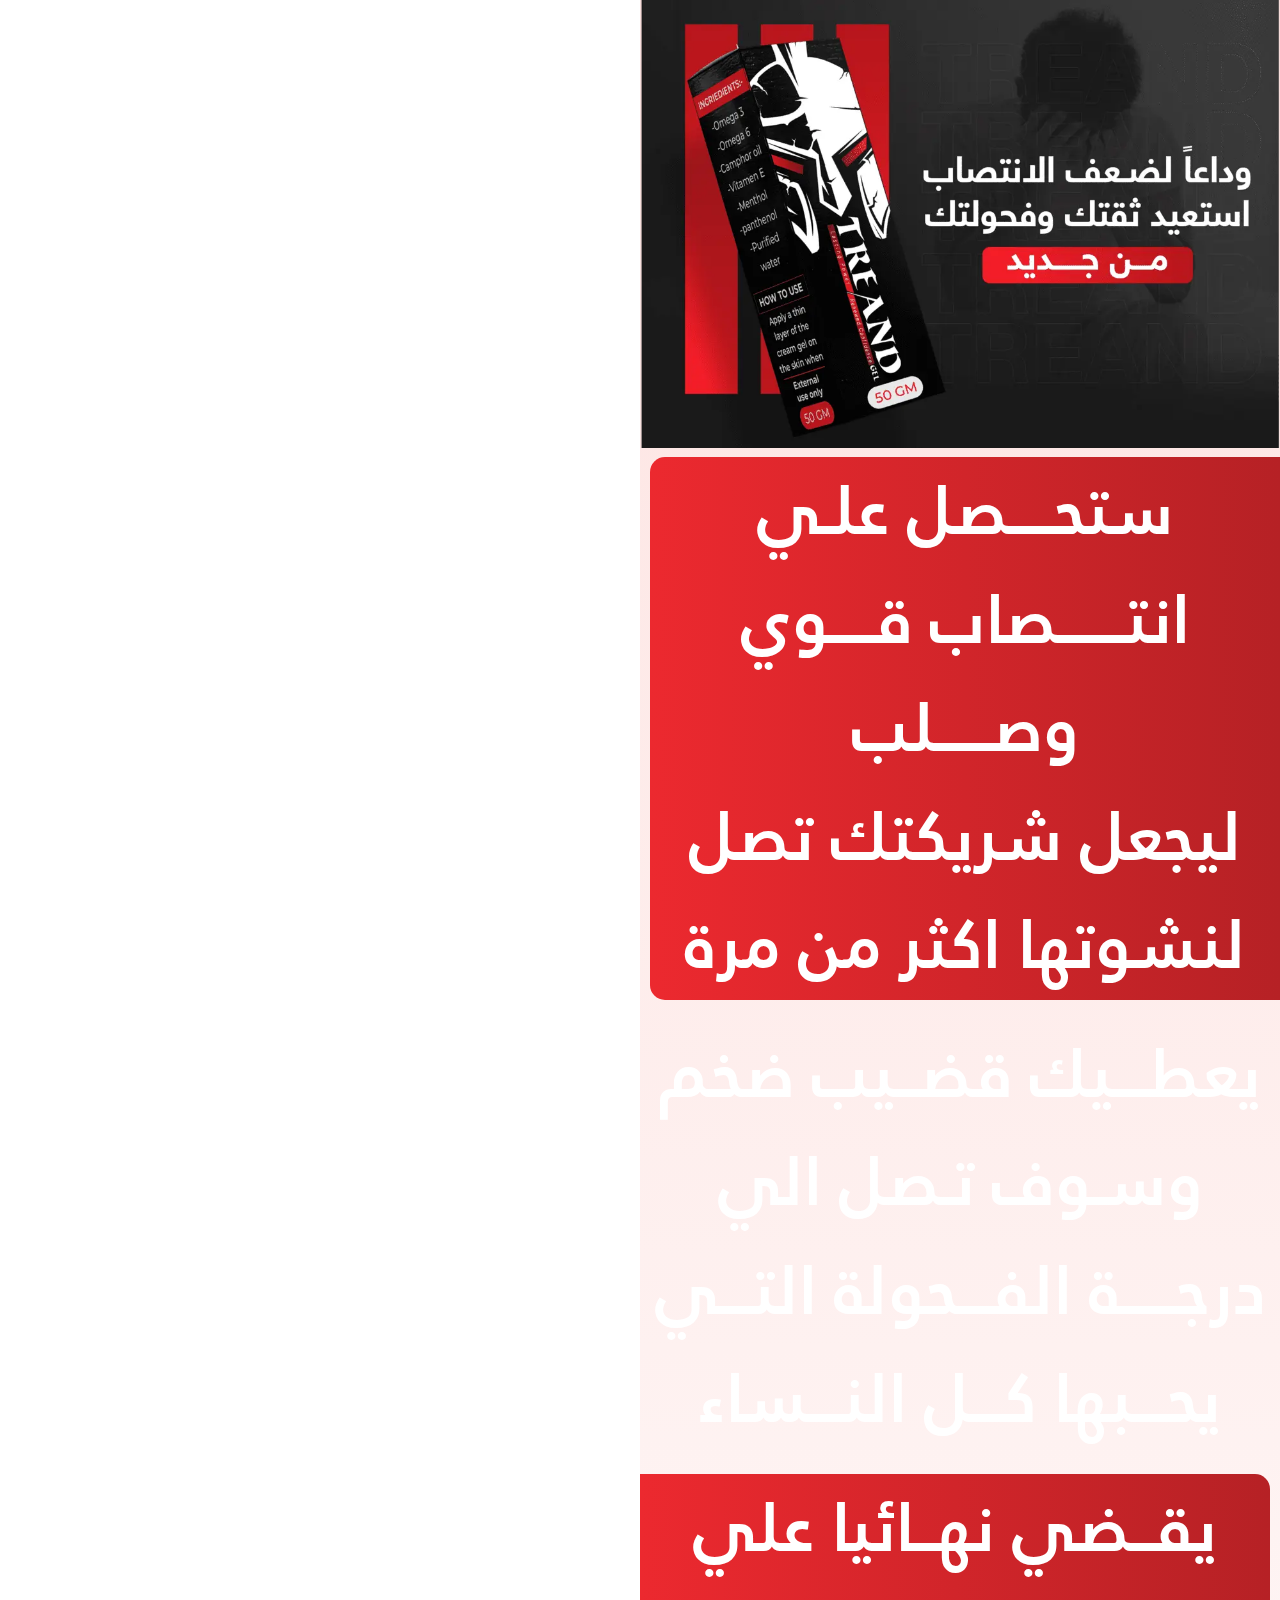
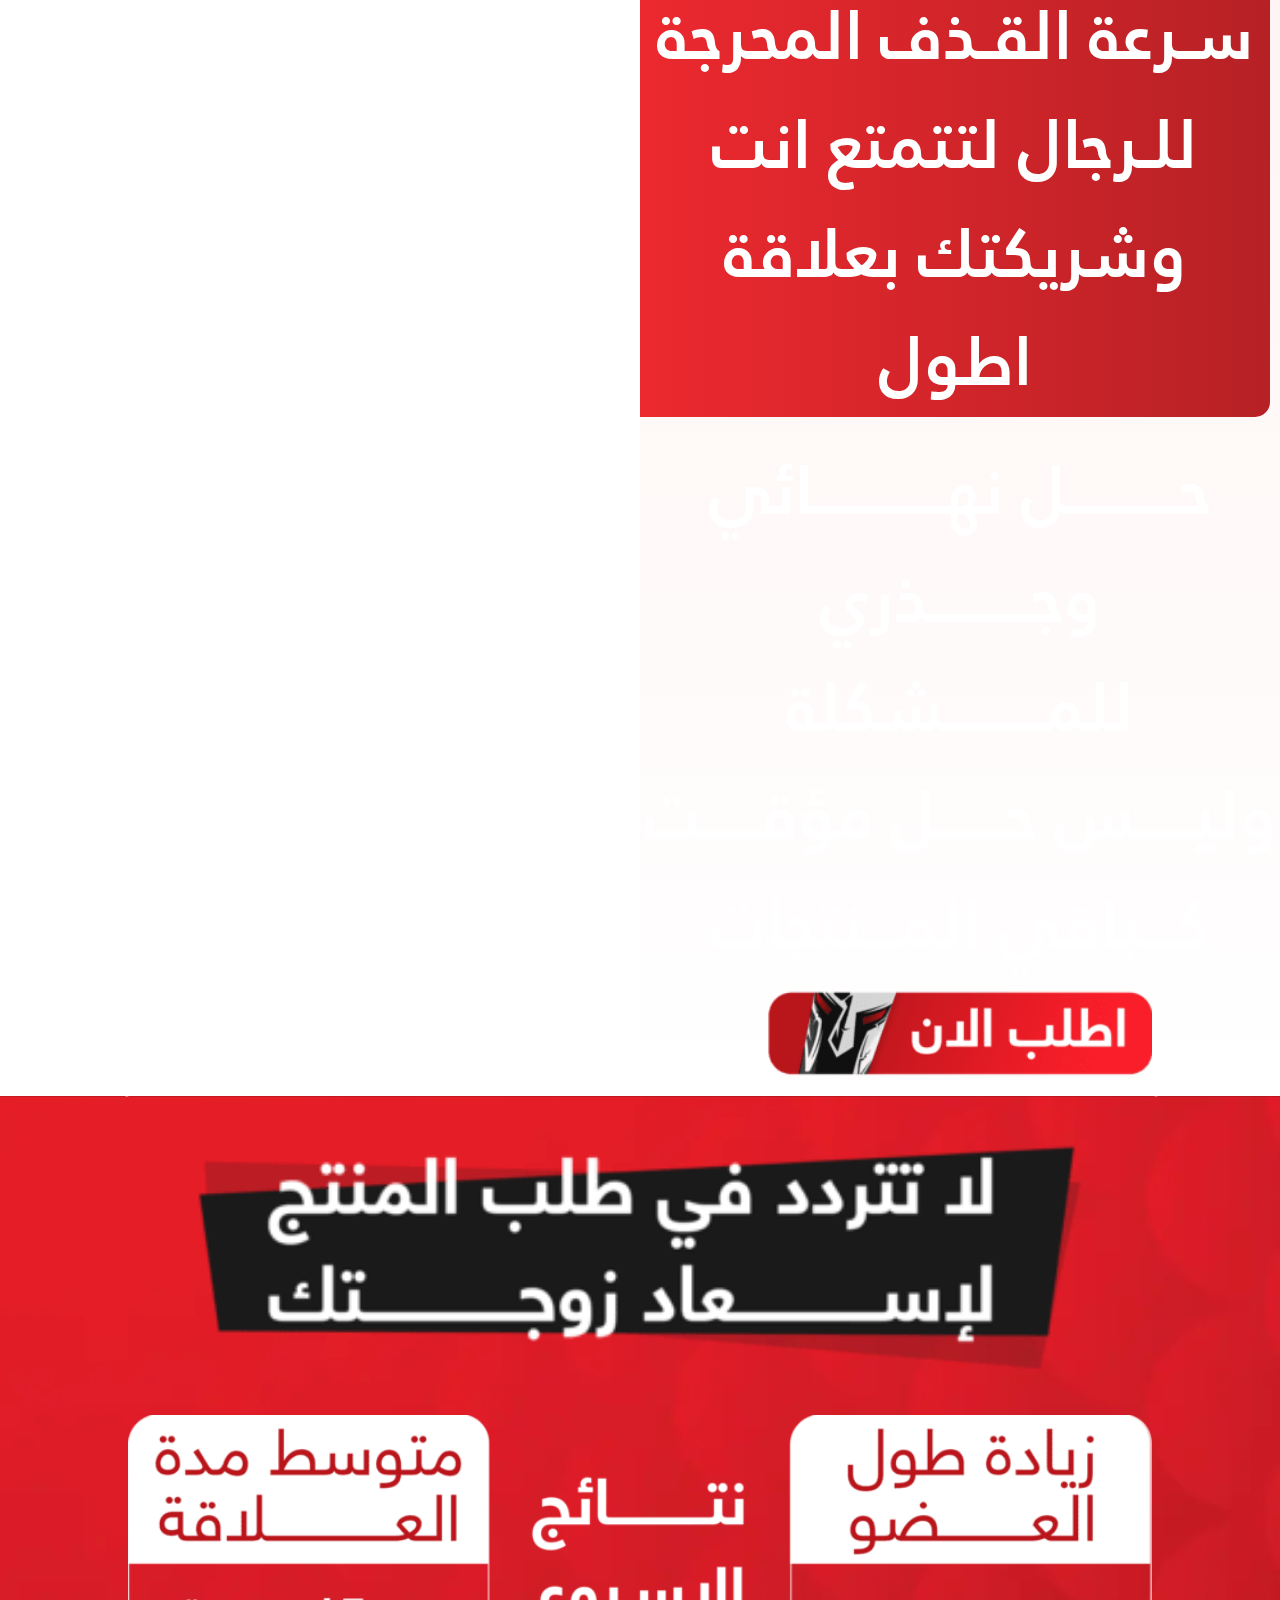
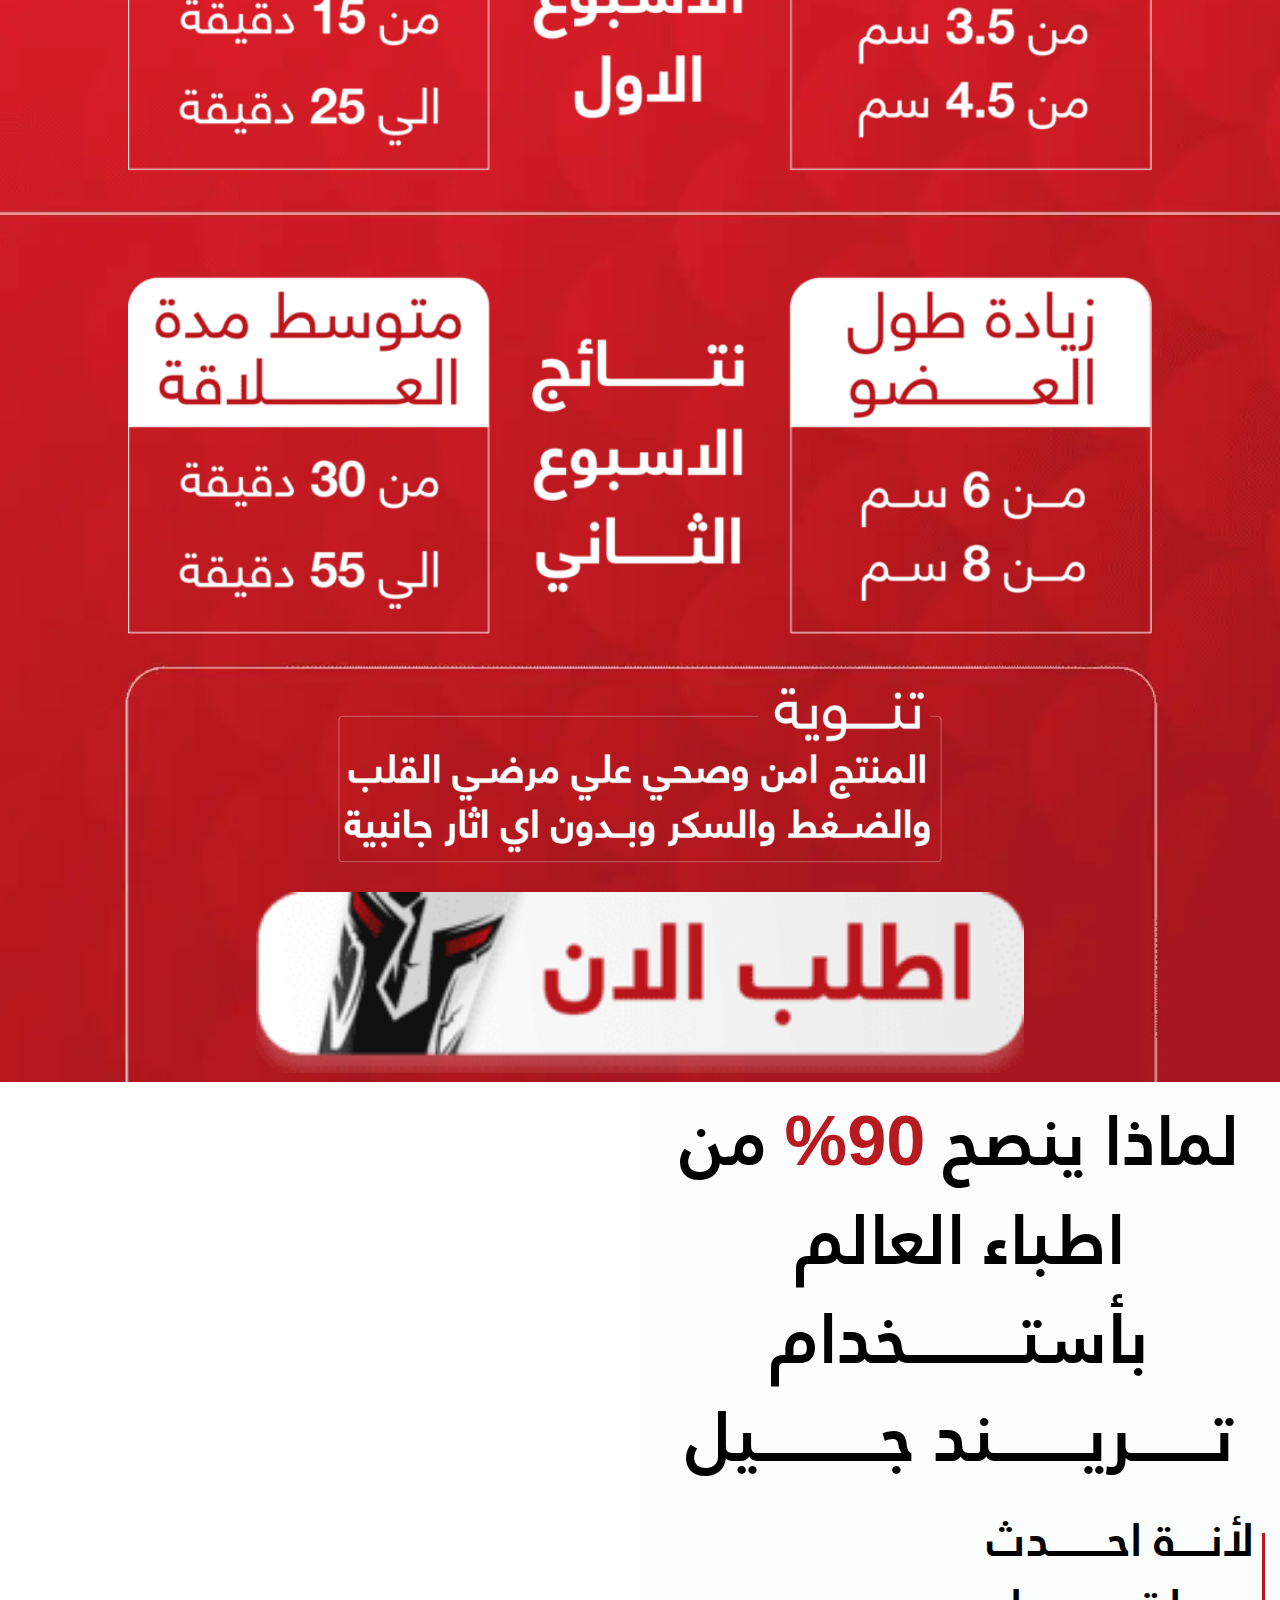
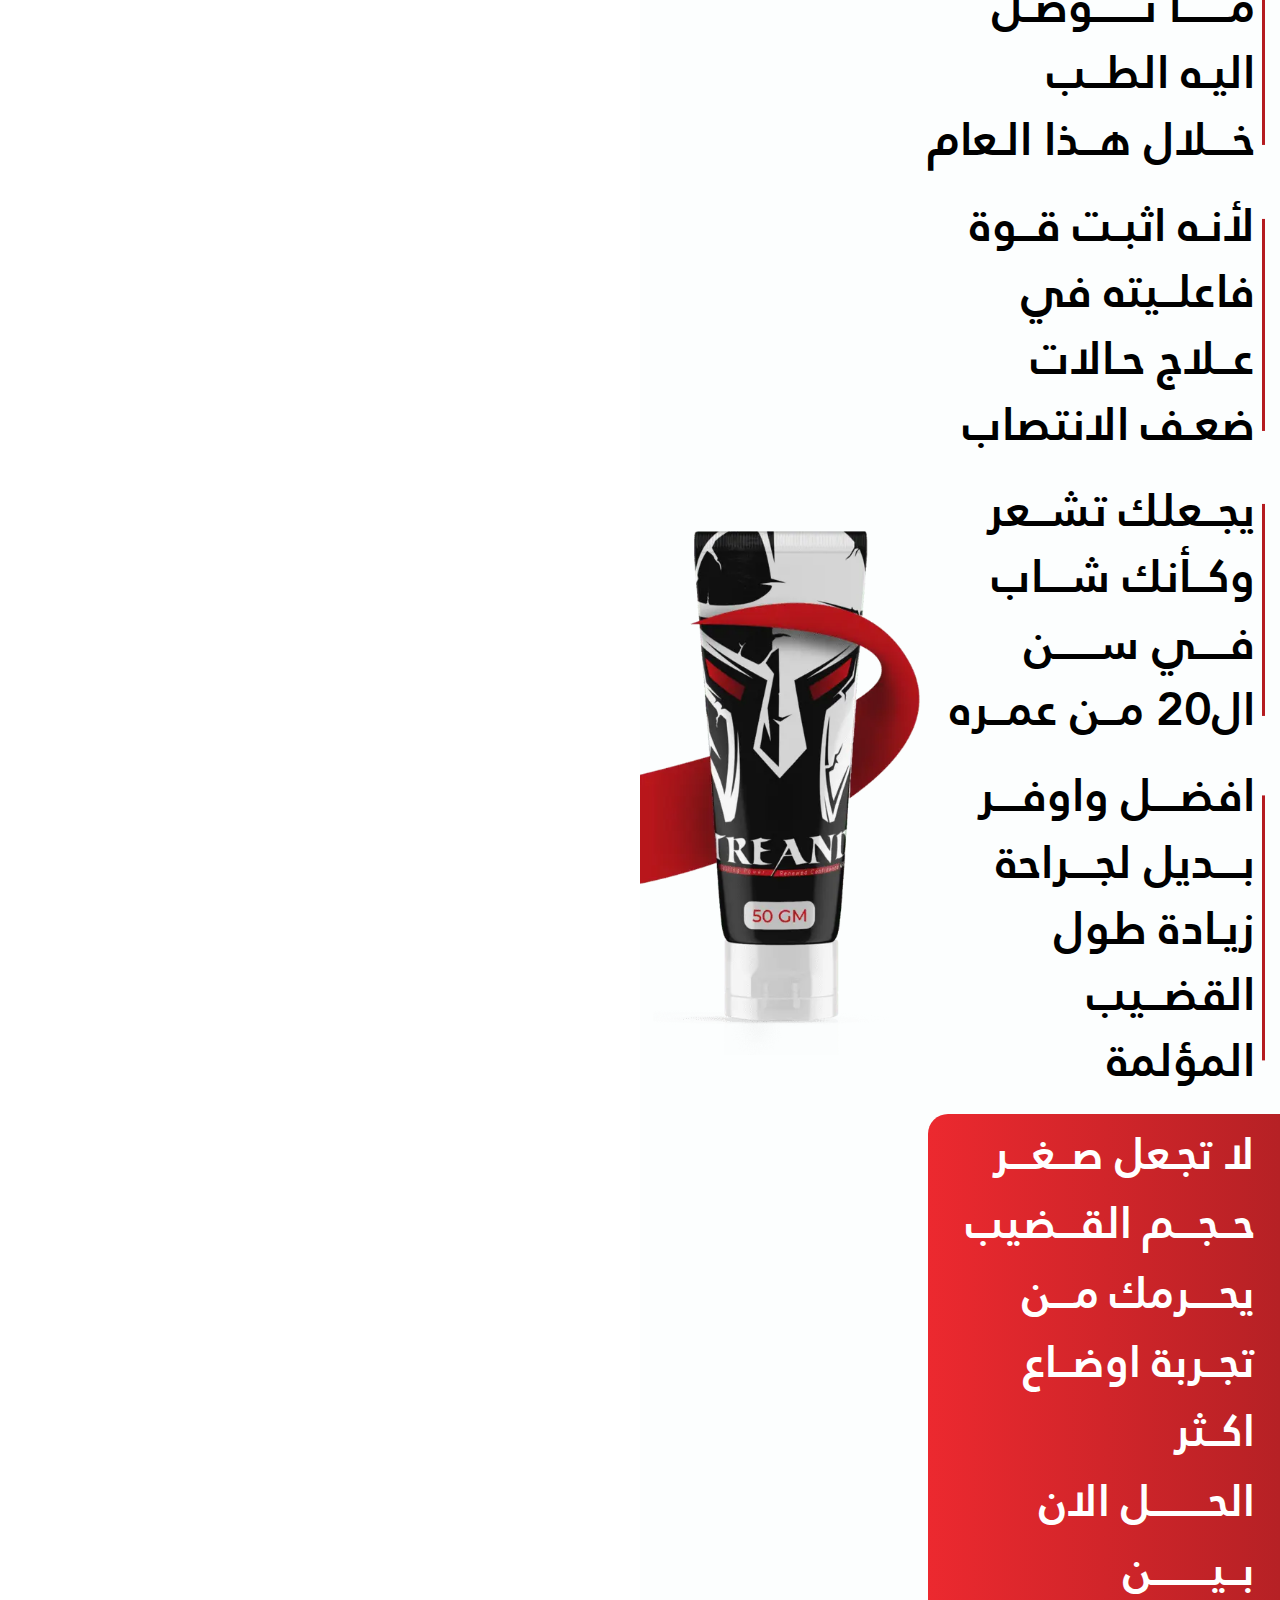
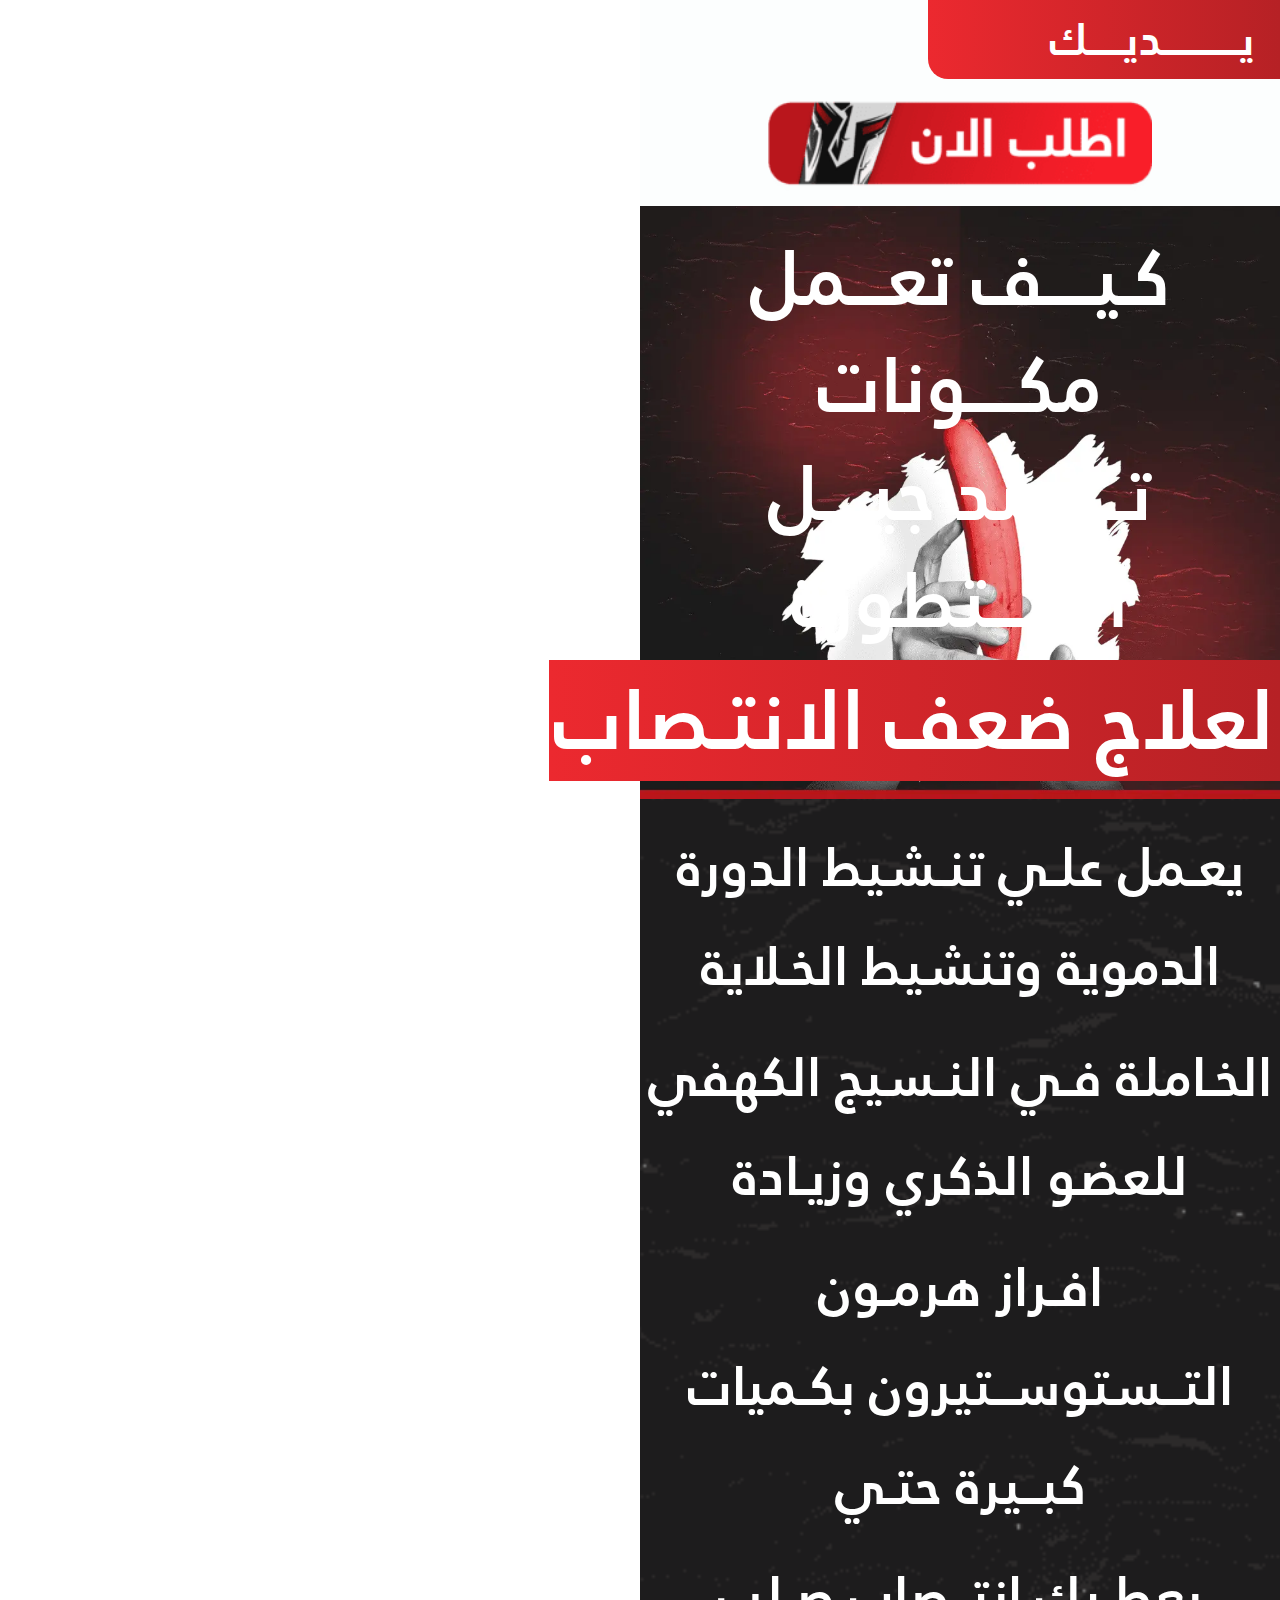
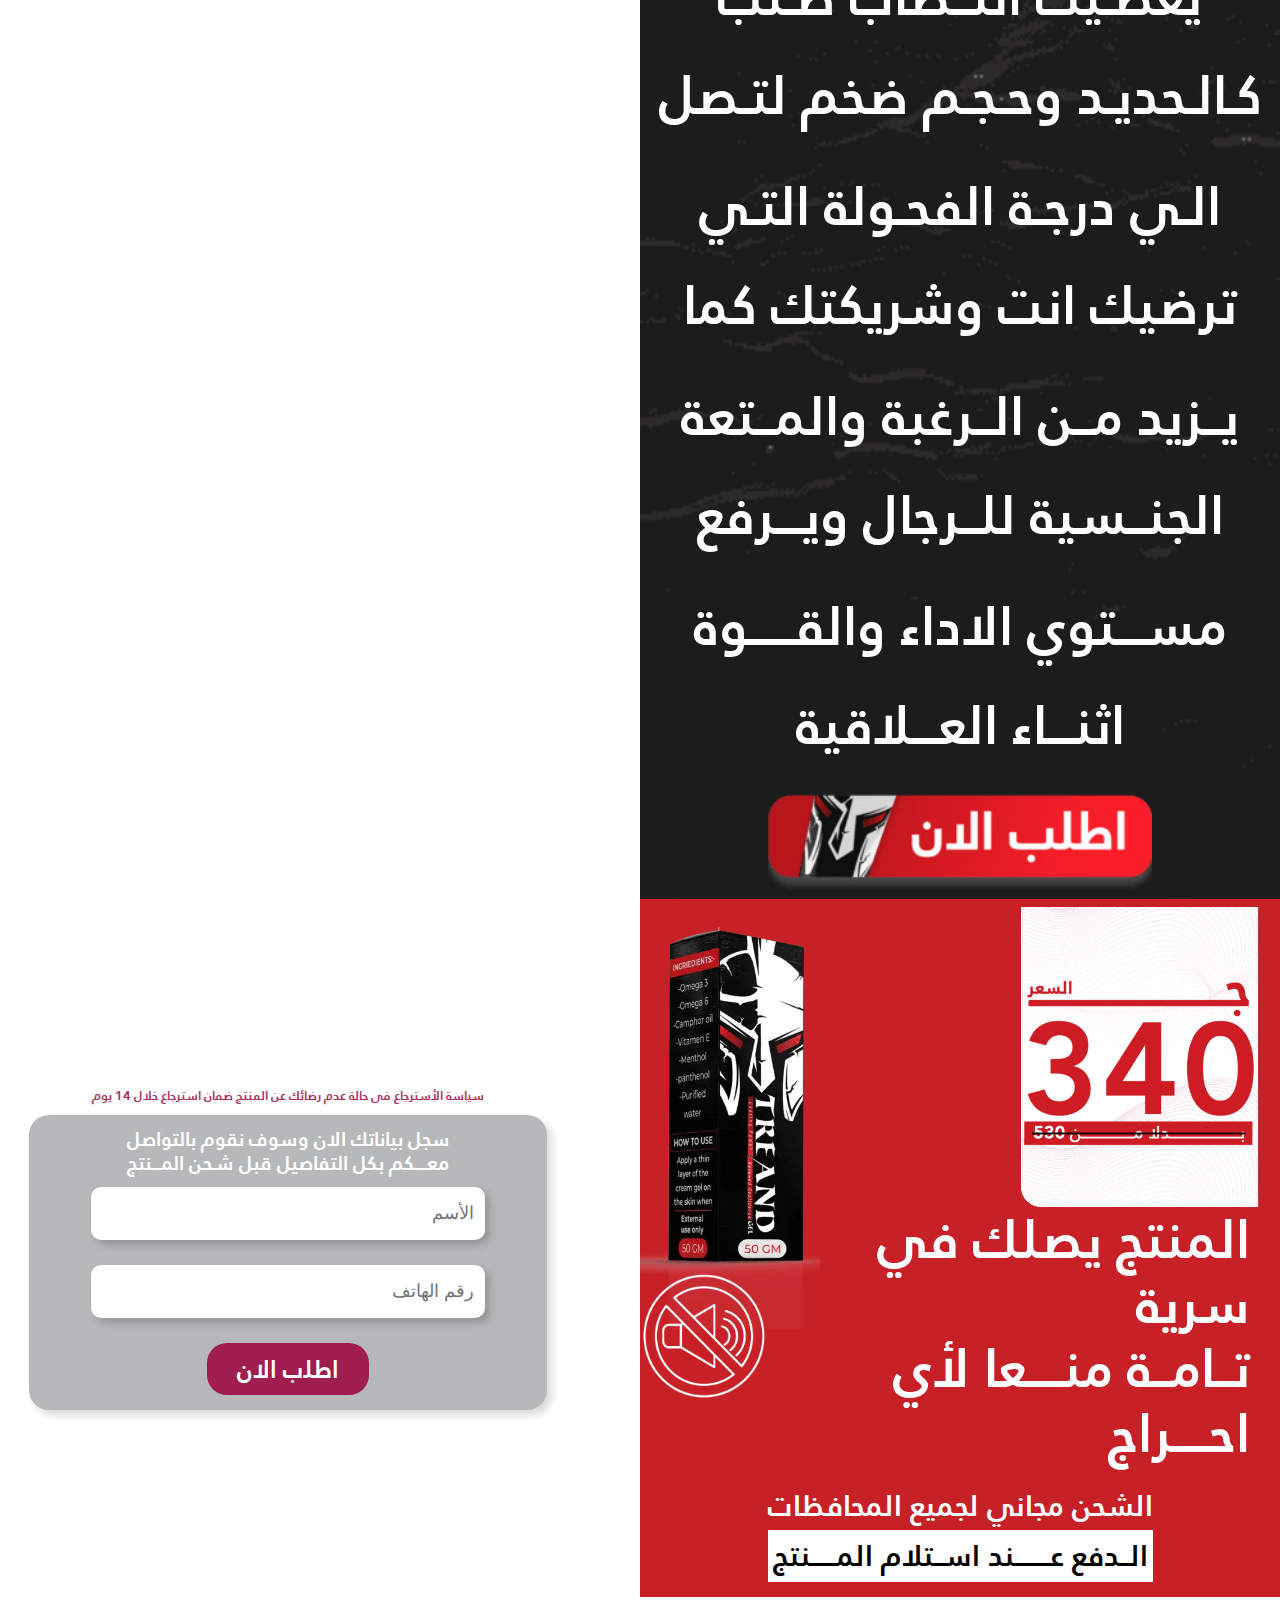
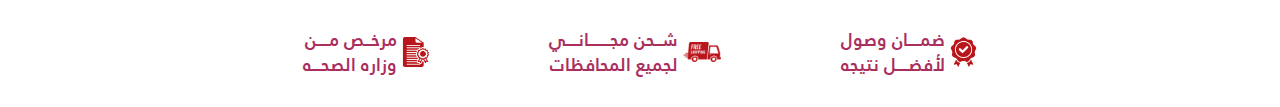
==== index.html @ 02c89661 "Add files via upload" ====
<!DOCTYPE html>
<html lang="en">
  <head>
    <meta charset="UTF-8" />
    <meta name="viewport" content="width=device-width, initial-scale=1.0" />
    <title>TREAND</title>


    <!-- File Css -->
    <link rel="stylesheet" href="css/style.css" />

    <link rel="shortcut icon" href="img/product.png" type="image/x-icon" />
  </head>

  <body>
    

    <div class="hero">
      <div class="top_image">

        <img src="img/top-sec.webp" alt="">
      </div>
      <ul>
        <li class="bg_red right"> ستحــــصل علـي انتــــــصاب قــــوي وصـــــلب<br>ليجعل شريكتك تصل لنشوتها اكثر من مرة </li>
        <li>يعطـــيك قضــيب ضخم وسـوف تـصل الي <br> درجـــــة الفـــحولة التـــي يحـــبها كـــل النـــساء</li>
        <li class="bg_red left">يقــضي نهــائيا علي سـرعة القـذف المحرجة <br> للـرجال لتتمتع انت وشريكتك بعلاقة اطول</li>
        <li> حــــــــــل نهــــــــــــائي وجـــــــــذري للمـــــــــشكلة <br> وليـــــس حــــــل مؤقـــــت كـــباقي المـــنتجات</li>
      </ul>

      <div class="image_btn">
        <a href="#formsec"><img src="img/red_btn.png" alt=""></a>
      </div>
    </div>


    <div class="results">
      <div class="top_image">
        <img src="img/top_result.png" alt="">
      </div>

      <div class="content top_cont">
          <img src="img/cont_result.png" alt="">
      </div>

      <div class="bottom_rsult">
        <img class="btm_img" src="img/btm_Result.png" alt="">
        <div class="image_btn">
          <a href="#formsec"><img src="img/white_btn.png" alt=""></a>
        </div>
      </div>

    </div>

    <div class="doctor">

      <div class="top_doctor">
        <h3> لماذا ينصح   <span class="red">90%</span> من   <span class="img"> <img src="img/10.png" alt=""><span>اطباء العالم</span>  </span></h3>
        <h3>بأستــــــــــخدام تـــــــريــــــــند جـــــــــــيل</h3>
      </div>

      <div class="content_doc">
        <ul>
          <li>لأنــــة احـــــــدث مــــــا تــــــوصـل <br> اليـه الطــب خـــلال هــذا الـعام</li>
          <li>لأنـه اثبـت قــوة فاعلــيته في <br> عــلاج حـالات ضعـف الانتصاب</li>
          <li>يجــعلك تشــعر وكــأنك شـــاب <br> فــــي ســـــن ال20 مــن عمــره</li>
          <li>افضـــل واوفـــر بـــديل لجـــراحة <br> زيـادة طول القضــيب المؤلمة</li>

          <p>لا تجـعل صــغـــر حــجـــم القـــضيب <br> يحــــرمك مـــن تجــربة اوضــاع اكــثر <br> الحــــــــل الان بــيــــــــن يـــــــــــديـــــك</p>
        </ul>

        <img src="img/doctor.webp" alt="">
      </div>

      <div class="image_btn">
        <a href="#formsec"><img src="img/red_btn.png" alt=""></a>
      </div>

    </div>


    <div class="how_work">
      <div class="top_Sec">
        <img src="img/top-work.webp" alt="">
        <div class="text">
          <h3>كـيــــف تعـــمل مكــــونات</h3>
          <h3>تــريــند جيــــل المــــتطورة</h3>
          <h4>لعلاج ضعف الانتـصاب</h4>
        </div>
      </div>

      <div class="btm_work">
        <p>يعـمل علـي تنـشيط الدورة الدموية وتنشيط الخـلاية</p>
        <p>الخـاملة فـي النـسيج الكهفي للعضو الذكري وزيـادة</p>
        <p>افـراز هرمـون التــستوســتيرون بكـميات كبــيرة حتـي</p>
        <p>يعطـيك انتــصاب صـلب كـالـحديـد وحـجـم ضخم لتـصل</p>
        <p>الـي درجـة الفحـولة التـي ترضيك انت وشريكتك كما</p>
        <p>يــزيد مــن الــرغبة والمــتعة الجنــسية للــرجال ويـــرفع</p>
        <p>مســـتوي الاداء والقـــــوة اثنـــاء العـــلاقية</p>

        <div class="image_btn">
          <a href="#formsec"><img src="img/red_btn.png" alt=""></a>
        </div>

      </div>
    </div>



    <section class="last_sec">
      <div class="flexonpc">
        <div class="div_form">

          <div class="div_pc">

            <div class="flex_price" id="formsec">

              <div class="text_price_img">
                <img src="img/18.png" alt="price" />
              </div>
  
              <div class="img_productt" id="linkbtn">
                <img class="porductt" src="img/product.webp" alt="" />
              </div>

            </div>

            <div class="secret">
              <h3>المنتج يصلك في سرية <br> تــامــة منــــعا لأي احــــراج </h3>
              <img src="img/sound.png" alt="">
            </div>


            <div class="delv_text">
              <p>الشحن مجاني لجميع المحافظات</p>
              <p class="bg_red">الــدفع عـــــــند اســتلام المـــــنتج</p>
            </div>
  
           
          </div>

          
          <div class="div_flex">




            <p class="sm-p">
              سياسة الأسترجاع فى حالة عدم رضائك عن المنتج ضمان استرجاع خلال 14
              يوم
            </p>

            <form
              id="form"
              class="contactUs container-fluid text-center"
              method="POST"
              action="https://api.sheetmonkey.io/form/i2QyoSV15YwLHpBGgTXUyh"
            >
              <div class="content">
                <p class="c_red">سجل بياناتك الان وسوف نقوم بالتواصل</p>
                <p>معــــكم بكل التفاصيل قبل شـحن المـــنتج</p>
              </div>

              <div class="container" id="block4">
                <div class="f-element">
                  <input
                    type="text"
                    class="form-control custom-field"
                    name="Name"
                    id="text"
                    placeholder="الأسم"
                    required
                  />
                </div>

                <div class="f-element">
                  <input
                    class="form-control custom-field"
                    name="Number"
                    id="password"
                    type="tel"
                    maxlength="11"
                    data-label="Phone"
                    placeholder="رقم الهاتف"
                    required
                  />
                </div>

                <input type="hidden" name="Product" value="SENATOR" />
                <input type="hidden" name="Agent Code" value="m50" />

                <input id="inp_City" type="hidden" name="City" value="" />
                <div id="error"></div>

                <input
                  id="redDir"
                  type="hidden"
                  name="x-sheetmonkey-redirect"
                  value="./thanksPage.html"
                />
                <div class="div-btn">
                  <button
                    id="btnSubmit"
                    class="btn btn-block send-data"
                    type="submit"
                  >
                    <span> اﻃﻠب اﻻن </span>
                  </button>
                </div>
              </div>
            </form>
          </div>

        </div>

        <div class="footer">
          <div class="boxs">
            <div class="box">
              <img class="img1" src="img/fo11.png" alt="" />
              <div>
                <p>ضمــــان وصول</p>
                <p>لأفضــــل نتيجه</p>
              </div>
            </div>

            <div class="box">
              <img class="img2" src="img/fo22.png" alt="" />
              <div>
                <p>شــحن مجـــــــانــــي</p>
                <p>لجميع المحافظات</p>
              </div>
            </div>

            <div class="box">
              <img class="img3" src="img/fo33.png" alt="" />
              <div>
                <p>مرخــص مــــن</p>
                <p>وزاره الصحـــه</p>
              </div>
            </div>
          </div>
        </div>
      </div>
    </section>

    <script>
      const Mobile_Number = document.getElementById("password");
      const form = document.getElementById("form");
      const errorElement = document.getElementById("error");

      form.addEventListener("submit", (e) => {
        let messages = [];
        var Mobile_Number_Value = Mobile_Number.value;
        var first_Three_NUM = Mobile_Number_Value.substring(0, 3);

        if (
          Mobile_Number.value.length < 11 ||
          (first_Three_NUM !== "010" &&
            first_Three_NUM !== "011" &&
            first_Three_NUM !== "012" &&
            first_Three_NUM !== "015" &&
            first_Three_NUM !== "٠١٠" &&
            first_Three_NUM !== "٠١١" &&
            first_Three_NUM !== "٠١٢" &&
            first_Three_NUM !== "٠١٥")
        ) {
          messages.push("رقم الهاتف غير صحيح !");
        }

        if (Mobile_Number.value.length > 11) {
          messages.push("رقم الهاتف غير صحيح !");
        }

        if (messages.length > 0) {
          e.preventDefault();
          errorElement.innerText = messages.join(", ");
        }
      });
    </script>

    <script>
      async function getClientLocation() {
        try {
          const response = await fetch("https://ipapi.co/json/");
          const data = await response.json();

          var inp_City = document.getElementById("inp_City");

          inp_City.value = `${data.city}`;

          console.log(inp_City);
        } catch (error) {
          console.error("Error fetching location:", error);
        }
      }

      getClientLocation();
    </script>

    <script>
      document.addEventListener("contextmenu", (event) =>
        event.preventDefault()
      );
      document.onkeydown = function (e) {
        if (
          e.key == "F12" ||
          (e.ctrlKey && e.shiftKey && e.key == "I") ||
          (e.ctrlKey && e.shiftKey && e.key == "J") ||
          (e.ctrlKey && e.key == "U")
        ) {
          return false;
        }
      };
    </script>

    <!-- js -->
    <script src="js/script.js"></script>

  </body>
</html>
---- css/style.css ----
@font-face {
  font-family: "Bold";
  src: local("Bold"), url("Bold.ttf");
}


* {
  padding: 0;
  margin: 0;
  box-sizing: border-box;
  list-style: none;
  text-decoration: none;
  font-family: "Bold";
}



img {
  width: 100%;
}

html {
  scroll-behavior: smooth;
  direction: rtl;
}

#error {
  position: relative;
  top: -14px;
  color: red;
  font-size: 14px;
}

.container {
  width: 95%;
  margin: auto;
}

.image_btn{
  width: 60%;
  margin: 0 auto;
}


/* hero */

.hero{
  background: #18191A;
  text-align: center;
}

.hero ul li{
  font-size: 5.3vw;
  color: #fff;
  margin-bottom: 10px;
  line-height: 1.6;
  margin-bottom: 20px;
}
.hero ul li.bg_red{
  background: linear-gradient(to left ,#B62125 ,#EC292F );
}

.hero ul li.bg_red.right{
  margin-left: 10px;
  border-radius: 15px 0 0 15px;
}

.hero ul li.bg_red.left{
  margin-right: 10px;
  border-radius: 0 15px 15px 0;
}
.hero ul li:last-child{
  margin-bottom: 5px;
}



/* resuls */ 

.results {
  background: url(../img/bg-result.webp);
  background-size: cover;
  background-position: bottom center ;
  text-align: center;
}


.results  .top_image{
  width: 70%;
  margin: 0 auto;
  padding-top: 10px;
}

.results .content {

  width: 80% ;
  margin: 0 auto;
  margin-bottom: 30px;
  margin-top: 20px;
}
.results .btm_img{
  width: 50%;
}

/* doctor  */

.doctor{
  background:#FCFEFE;

}

.doctor .top_doctor{
  text-align: center;
  padding-top: 10px;
}

.doctor .top_doctor h3{
  color: #000;
  font-size: 5.5vw;
  line-height: 1.4;
}
.doctor .top_doctor h3 .red{
  color: #B51B20;
  font-family: sans-serif;
  font-weight: bold;
}
.doctor .top_doctor h3 .img{
  position: relative;
  z-index: 2;
}
.doctor .top_doctor h3 img{
  position: absolute;
  width: 110%;
  z-index: 1;
  top: 0;
  left: -5px;

}
.doctor .top_doctor h3 .img span{
  position: relative;
  z-index: 4;
}




.doctor .content_doc{
  display: flex;
  align-items: center;
  justify-content: space-between;
  margin-top: 20px;
}

.doctor .content_doc img{
  width: 45%;
}


.doctor .content_doc ul li{
  font-size: 3.7vw;
  color: #000;
  line-height: 1.4;
  margin-bottom: 10px;
  position: relative;
  margin-bottom: 20px;
  margin-right: 25px;
}
.doctor .content_doc ul li::after{
    content: '';
    position: absolute;
    width: 3px;
    height: 80%;
    background: #B51B20;
    top: 50%;
    transform: translateY(-50%);
    right: -10px;
}

.doctor .content_doc p{
  background: linear-gradient(to left ,#B62125 ,#EC292F );
  color: #fff;
  font-size: 3.5vw;
  border-radius: 20px 0 0 20px;
  line-height: 1.55;
  padding: 5px 25px 5px 7px;
}
.doctor .image_btn{
  margin-top: 15px;
}

/* how_work */


.how_work{
  background-color: #1E1F20;
  background-image: url(../img/bg_btm_wrok.png);
  background-size: cover;
  background-position: center;
  text-align: center;
}
.how_work .top_Sec{
  position: relative;
}
.how_work .top_Sec .text{
  position: absolute;
  top: 1.5vw;
  left: 50%;
  transform: translateX(-50%);
  width: 100%;
}
.how_work .top_Sec h3{
  color: #fff;
  font-size: 6vw;
  line-height: 1.4;
}
.how_work .top_Sec h4{
  background: linear-gradient(to left ,#B62125 ,#EC292F );
  width: max-content;
  margin: 0 auto;
  color: #fff;
  font-size: 6.6vw;
  margin-top: 5px;
  line-height: 1.4;
  padding: 1px 5px 2px 5px;
}
.how_work .btm_work{
  padding-top: 10px;
}
.how_work .btm_work p{
  color: #fff;
  font-size: 4.2vw;
  margin-bottom: 12px;
}

/* last section */
.last_sec *{
  font-family: "Bold",sans-serif;
}


.last_sec .div_pc{
  background-size: cover;
  background-position: center;
  background: #C72127;
}

.last_sec .div_form {
  width: 100%;
  margin: auto;
  position: relative;
  margin-bottom: 10px;
}

.last_sec .div_form .flex_price{
  display: flex;
  align-items: center;
  justify-content: space-between;
  position: relative;

}
.last_sec .div_form .text_price_img{
  width: 55%;
  position: relative;
  right: 3%;
  padding-bottom: 5vw;
  top: 8px;
  
}

.last_sec .secret{
  display: flex;
  align-items: center;
  gap: 3px;
  padding-right: 30px;
  margin-bottom: 10px;
}
.last_sec .secret img{
  width: 10vw;
}
.last_sec .secret h3{
  color: #fff;
  font-size: 4.2vw;
  line-height: 1.2;
}

.last_sec .div_form .flex_price .img_productt{
  width: 41%;
  position: absolute;
  top: 2vw;
  left: 0;
}

.last_sec .delv_text{
  padding: 5px 0 10px;
  position: relative;
  margin-bottom: 5px;
}

.last_sec .delv_text p{
  color: #fff;
  text-align: center;
  font-size: 6.5vw;
  line-height: 1.6;
}
.last_sec .delv_text p.bg_red{
  background: #fff;
  color: #000;
  padding: 2px 5px;
  width: max-content;
  margin: auto;
}



.last_sec .sm-p {
  font-size: 2.4vw;
  text-align: center;
  width: 95%;
  margin: auto;
  line-height: 1.5;
  font-weight: 600;
  color: #AA2E5E;
  margin-top: 0px;
}



.last_sec .div_form form {
  background: #B7B8B9;
  box-shadow: 5px 5px 8px #00000027;
  text-align: center;
  width: 95%;
  margin: 3px auto 0;
  border-radius: 20px;
  overflow: hidden;
}
.last_sec .div_form .content{
  padding: 12px 0;
}
.last_sec .div_form .content p {
  font-size: 5vw;
  line-height: 1.2;
  color: #fff;
  font-weight: 500;
}


.last_sec .div_form form input {
  width: 95%;
  padding: 15px 10px;
  font-size: 18px;
  box-shadow: 5px 5px 8px #00000031;
  outline: none;
  margin-bottom: 12px;
  text-align: right;
  font-family: sans-serif;
  border-radius: 10px;
  border: 1px solid transparent;

}

.last_sec .div_form form input:focus {
  border: 1px solid #855AA5;
}

.last_sec form .div-btn {
  padding: 0 0 15px;
}

.last_sec form .div-btn .btn {
  outline: none;
  border: none;
  cursor: pointer;
  background: #A01D50;
  color: #fff;
  font-size: 7vw;
  font-weight: bolder;
  padding: 3px 30px;
  border-radius: 20px;
}

.last_sec .footer .boxs {
  display: flex;
  align-items: center;
  justify-content: space-between;
  width: 94%;
  margin: auto;
  position: relative;
  padding-bottom: 20px;
  padding-top: 10px;
}


.last_sec .footer .boxs .box{
  display: flex;
  justify-content: center;
  align-items: center;
  gap: 5px;
  width: 33.3%;
  position: relative;;
}


.last_sec .footer .boxs .box img{
  height: 22px;
  width: auto;
}
.last_sec .footer .boxs .box .img2{
  height: 20px;
}
.last_sec .footer .boxs .box p{
  font-size: 2.2vw;
  line-height: 1.5;
  color: #AA2E5E;
}


@media (min-width:600px) {

  .div-btn .btn{
    width: max-content;
    font-size: 25px;
  }






  .hero .hero_list li{
    font-size: 22px;
  }
  .hero .hero_list{
    padding-top: 40px;
  }

  .doctor .div-btn .btn .txett{
    padding: 12px 16px 12px;
    font-size: 22px;
  }
  .doctor .text_doctor{
    padding-top: 40px;
  }
  .doctor .text_doctor h3{
    padding-right: 20px;
  }
  .doctor .text_doctor .bg_white{
    padding-right: 20px;
  }

  .doctor .text_doctor li{
    margin-right: 10px;
  }
  .doctor .abslute_sec .text h5{
    font-size: 5vw;
  }
  .doctor .abslute_sec img{
    width:4.5vw;
  }

  .result .img_results{
    margin-top: 0;
    margin-bottom: 20px;
  }
  .result .top_result p{
    font-size: 30px;
  }
  .result .top_result h4{
    font-size: 33px;
  }
  .how_work .how_work2{
    width: 70%;
  }
  .how_work .how_work_text p{
    margin-bottom: 25px;
    font-size: 20px;
  }


.last_sec .delv_text p{
  font-size: 35px;
}

  .last_sec .div_form .flex_price .img_productt{
    width: 250px;
  }
  .last_sec .div_form .text_price_img{
    width: 320px;
  }
  .last_sec .div_form .flex_price{
    justify-content: space-between;
  }

  .last_sec .div_form .content p{
    font-size: 20px;
  }
  .last_sec .div_form form{
    width: 70%;
  }
  .last_sec .sm-p{
    font-size: 15px;
  }
  .last_sec form .div-btn .btn{
    font-size: 25px;

  }


  .last_sec form .div-btn{
    width: 50%;
    margin-inline: auto;
  }


  .last_sec .div_form form input{
    width: 80%;
  }

  .last_sec .footer .boxs{
    width: 80%;
  }

}

@media (min-width:710px) {
  .last_sec .div_form .text_price_img {
    margin-right: 90px;
    
  }
}

@media (min-width:1000px) {


  .div-btn .btn{
    font-size: 24px;
  }



  .flex_Sec{
    display: flex;
  }

  .result{
    width: 50%;
  }

  .how_work{
    width: 50%;
  }
  .hero{
    width: 50%;
  }

  .doctor{
    width: 50%;
  }

  .hero .hero_list li{
    font-size: 19px;
  }
  .doctor .text_doctor h3 {
    font-size: 20px;
  }
  .doctor .text_doctor .bg_white h3{
    font-size: 19px;
  }
  .doctor .text_doctor li{
    font-size: 15px;
    margin-bottom: 3vw;
  }
  .doctor .abslute_sec .text h5{
    font-size: 25px;
  }
  .doctor .abslute_sec img{
    width: 30px;
  }
  .hero {
    background: linear-gradient(to bottom, #FDE3E1, #fff);
  }
  .hero .hero_img{
    width: 70%;
    margin: 0 auto;
  }
  .hero .hero_list{
    background: transparent;
  }

  .result .top_result p{
    font-size: 20px;
    margin-bottom: 10px;
  }
  .result .top_result h4{
    font-size: 22px;
    margin-bottom: 20px;
  }

  .how_work .how_work_text p{
    font-size: 18px;
  }









  .last_sec{
    width: 100%;

  }
  .last_sec .delv_text p{
    font-size: 30px;
  }


  .last_sec .delv_text::after{
    display: none;
  }
  .last_sec .div_form .text_price_img{
    padding-bottom: 0;
  }

  .last_sec .div_form{
    display: flex;
    justify-content: space-between;
    align-items: center;
  }

  .last_sec .div_form .div_flex{
    width: 45%;
  }

  .last_sec form .div-btn .btn{
    width: max-content;
    padding-inline: 30px;
  }

  .last_sec .sm-p{
    font-size: 1vw;
    margin-bottom: 10px;
  }
  .last_sec .footer .boxs .box p{
    font-size: 14px;
    line-height: 1.4;
  }


  .last_sec .div_form form input{
    margin-bottom: 25px;
  }

  .last_sec .div_form .text_price_img{
    margin-right: 0;
    width: 240px;
  }

  .last_sec .div_form form{
    width: 90%;
  }

  .last_sec .div_pc{
    width: 50%;
  }


  .last_sec .div_form .flex_price .img_productt{
    width: 180px;
    top:2vw;
  }


  .how_work{
    display: flex;
    flex-direction: column;
    align-items: center;
    justify-content: center;
  }
  .how_work .how_work2{
    margin-bottom: 50px;
  }

  .how_work .how_work_text h5{
    font-size: 25px;
    margin-bottom: 30px;
  }
  .how_work .how_work_text h5::after, .how_work .how_work_text h5::before{
    width: 28%;
  }







  .footer{
    width: 100%;
    margin: auto;
  }
  .last_sec .footer .boxs{
    justify-content: center;
    gap: 100px;
  }
  .last_sec .footer .boxs .box{
    background: #fff;
    width: max-content;
    border-radius: 10px;
    padding: 10px;
  }
  .last_sec .footer .boxs .box p{
    font-size: 18px;
  }
  .last_sec .footer .boxs .box img{
    height: 30px;
  }
}

@media (min-width:1300px) {

  .last_sec .div_form form{
    width: 500px;
  }

  .last_sec .div_form .flex_price .img_productt{
    width: 210px;
    margin-left: 60px;
  }

  .swiper{
    margin-bottom: 50px;
  }
  .result .top_result{
    padding-top: 50px;
  }
  .how_work .how_work2{
    margin-bottom: 20px;
  }

  .how_work .how_work_text h5{
    margin-bottom: 10px;
  }
 
  .doctor .text_doctor h3{
    padding-right: 20px;
  }
  .doctor .text_doctor .bg_white h3{
    padding-right: 20px;
  }
  .doctor .text_doctor li{
    margin-right: 25px;
    font-size: 20px;
  }
  .doctor .text_doctor .bg_white h3{
    font-size: 24px;
  }
  .doctor .text_doctor h3{
    font-size: 28px;
  }
  .hero .hero_img{
    margin-bottom: 20px;
  }
  .hero .hero_list li{
    font-size: 22px;
  }
  .result .top_result p{
    font-size: 24px;
  }
  .result .top_result h4{
    font-size: 26px;
  }
  .last_sec .div_form .flex_price .img_productt{
    top: 10px;
  }
  .last_sec .delv_text{
    margin-top: 30px;
  }
  .last_sec .div_form .content p{
    font-size: 22px;
  }
}



/* Thanks Page */
body.thanks_page_page{
  background: url(../img/bg_thanks.jpg);
  background-size: cover;
  background-position: center;
  min-height: 100vh;
}
.thanks_page{
  text-align: center;

  padding-top: 30px;
}

.thanks_page h3{
  font-size: 22px;
  margin: 0;
  color: #fff;
}
.thanks_page p{
  font-size: 14px;
  margin-bottom: 15px;
  color: #fff;
}
.thanks_page a{
  display: block;
  padding: 5px 30px;
  font-size: 20px;
  color: #fff;
  background: #A01D50;
  width: max-content;
  border-radius: 10px;
  margin: 0 auto 20px;
}

.thanks_page .text img{
  width: 70px;
}
@media (min-width:1000px) {
  .thanks_page p{
    font-size: 18px;
    margin-bottom: 25px;
  }
  .thanks_page h3{
    font-size: 25px;
    margin: 00px 0 8px;
  }
  .thanks_page .text img{
    width: 100px;
  }
}

@media (min-width:500px) {
  body.thanks_page_page{
    background: linear-gradient(to bottom, #ffbfba, #fff);
    background-size: cover;
    background-position: center;
    min-height: 100vh;
  }
}

.my2Swiper22{
  direction: ltr;
}
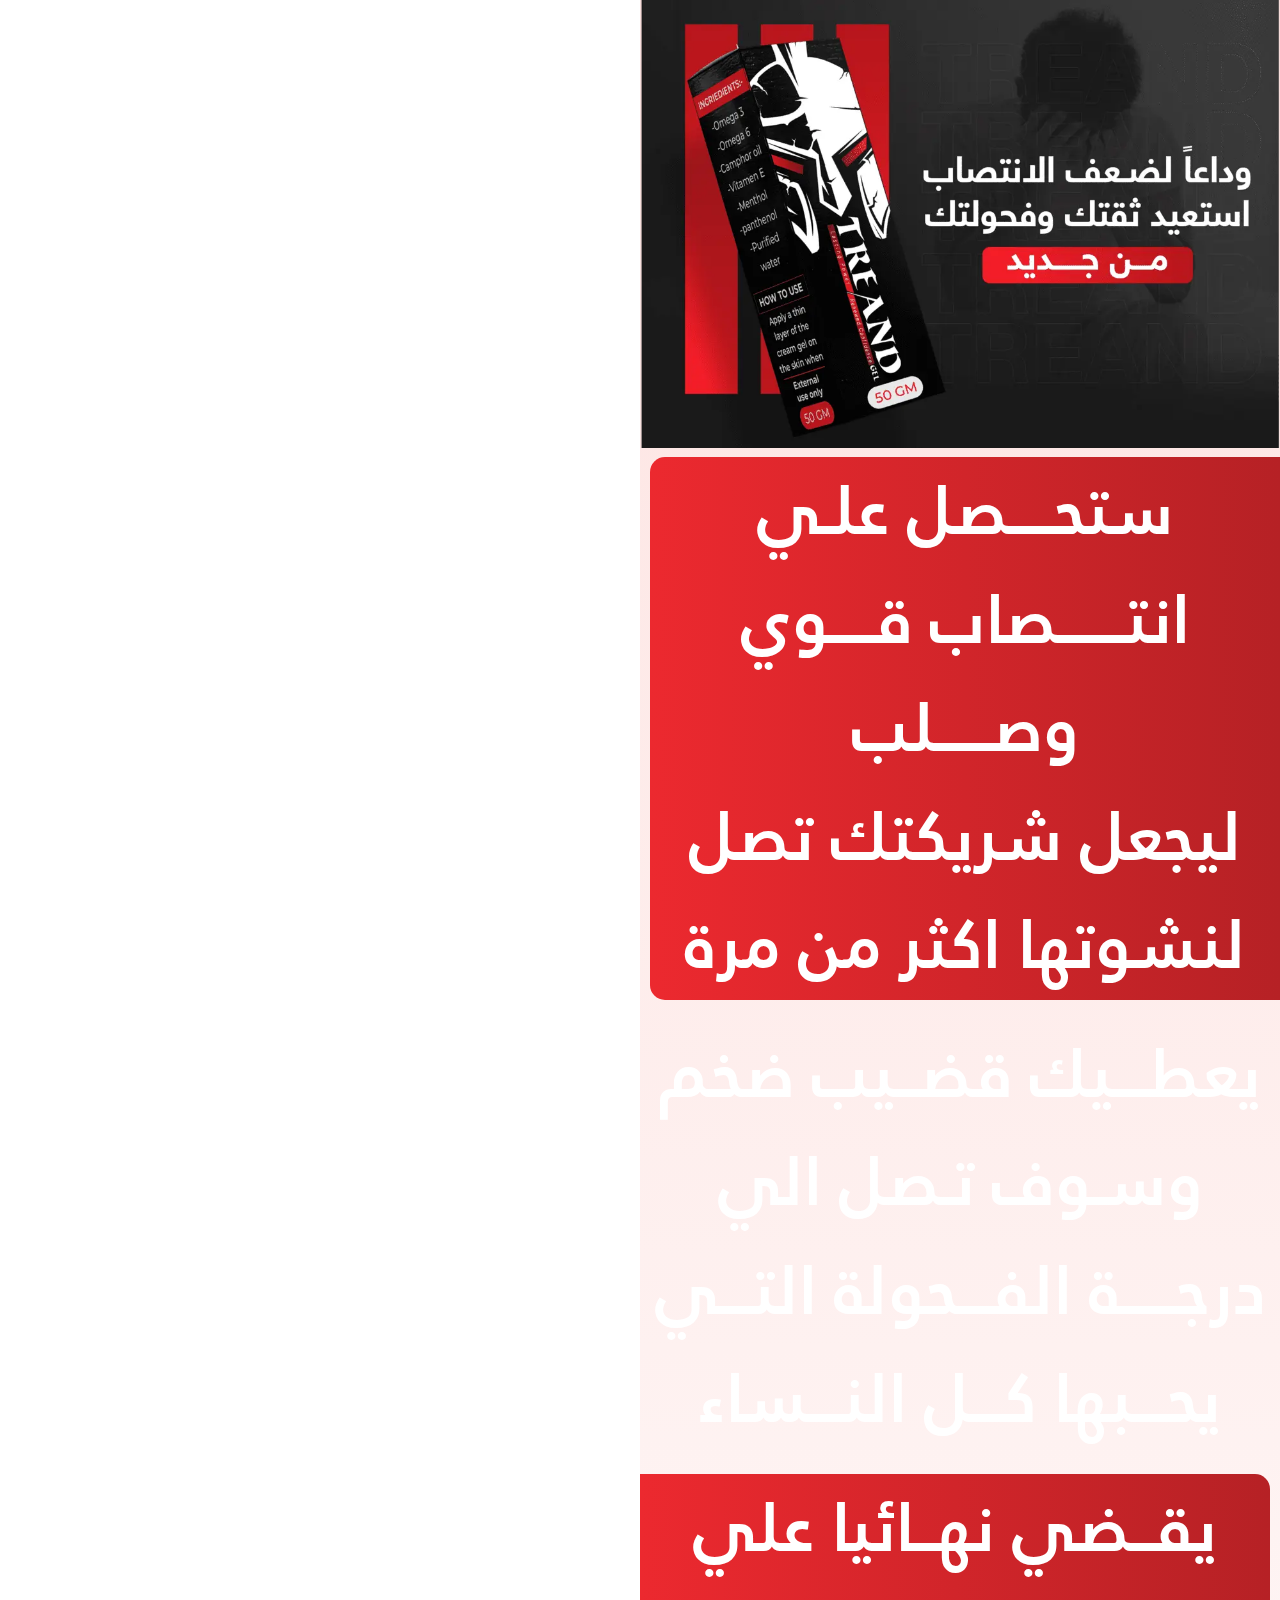
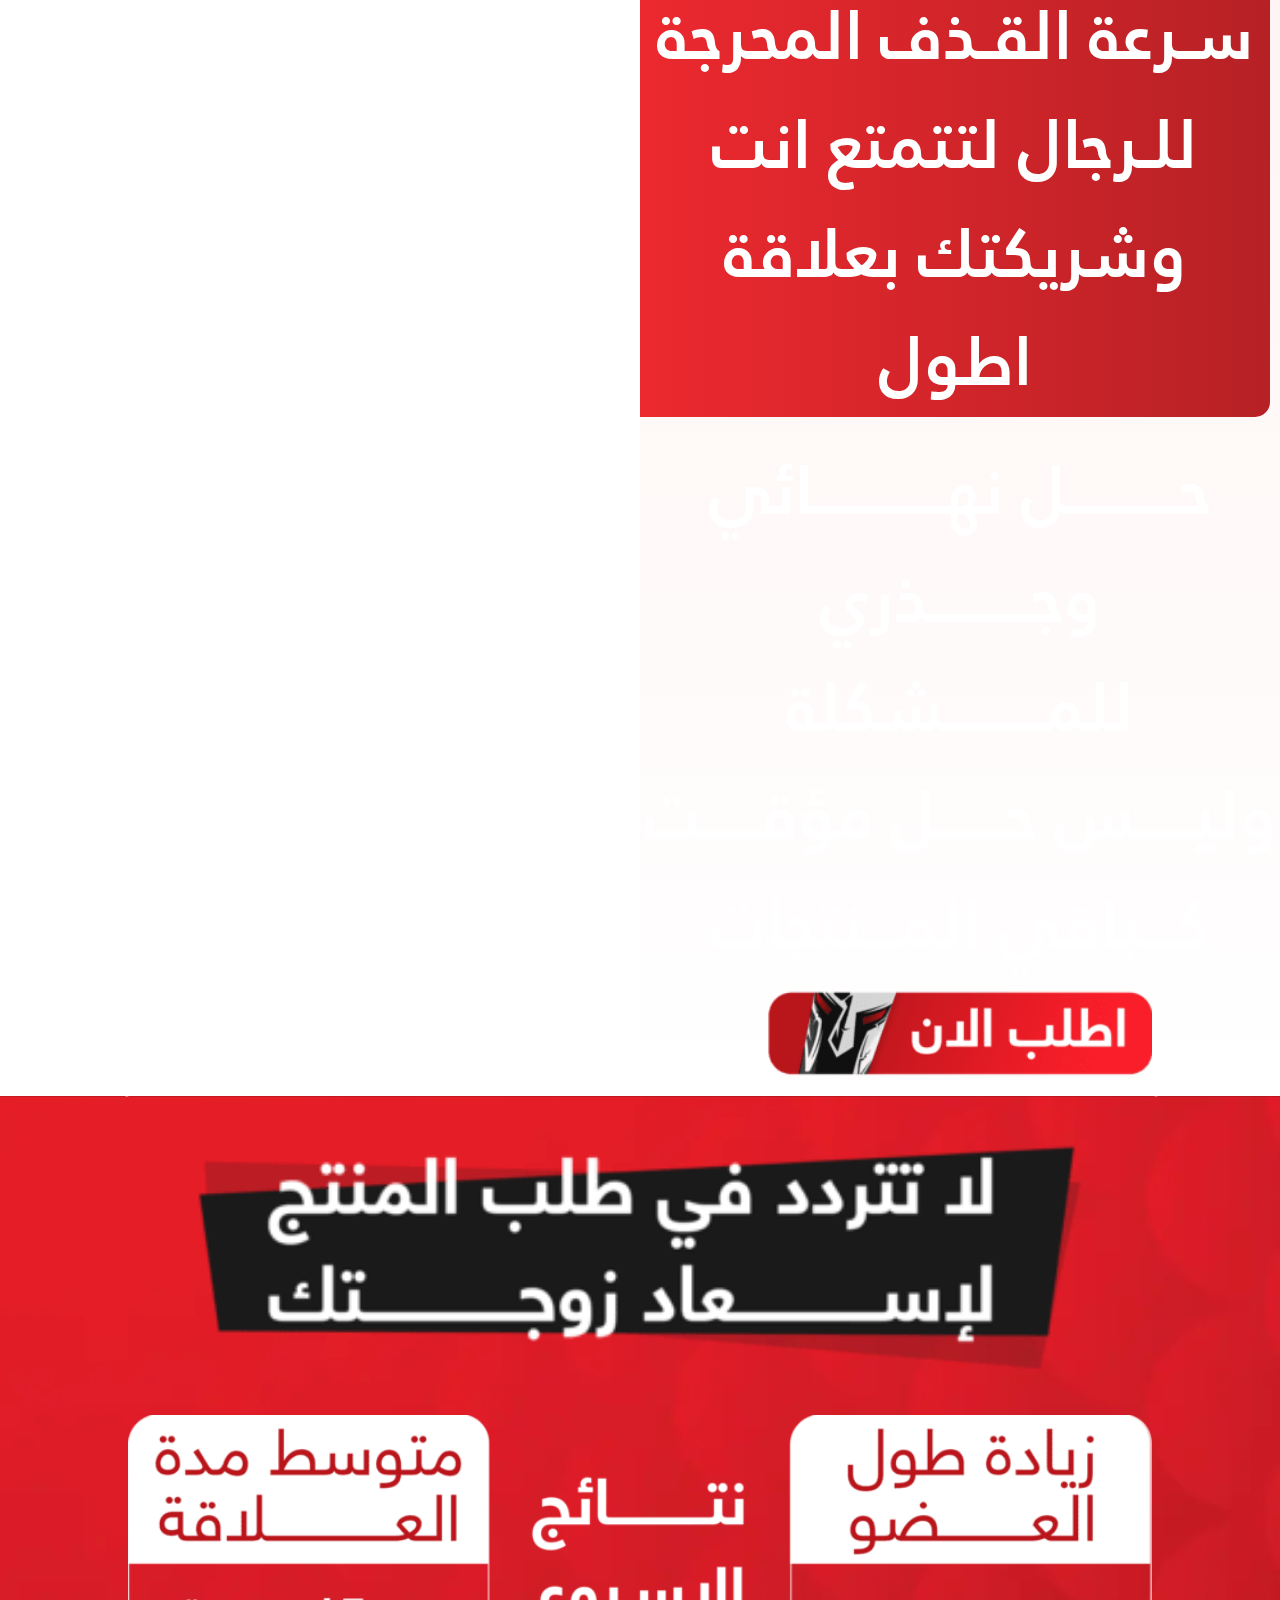
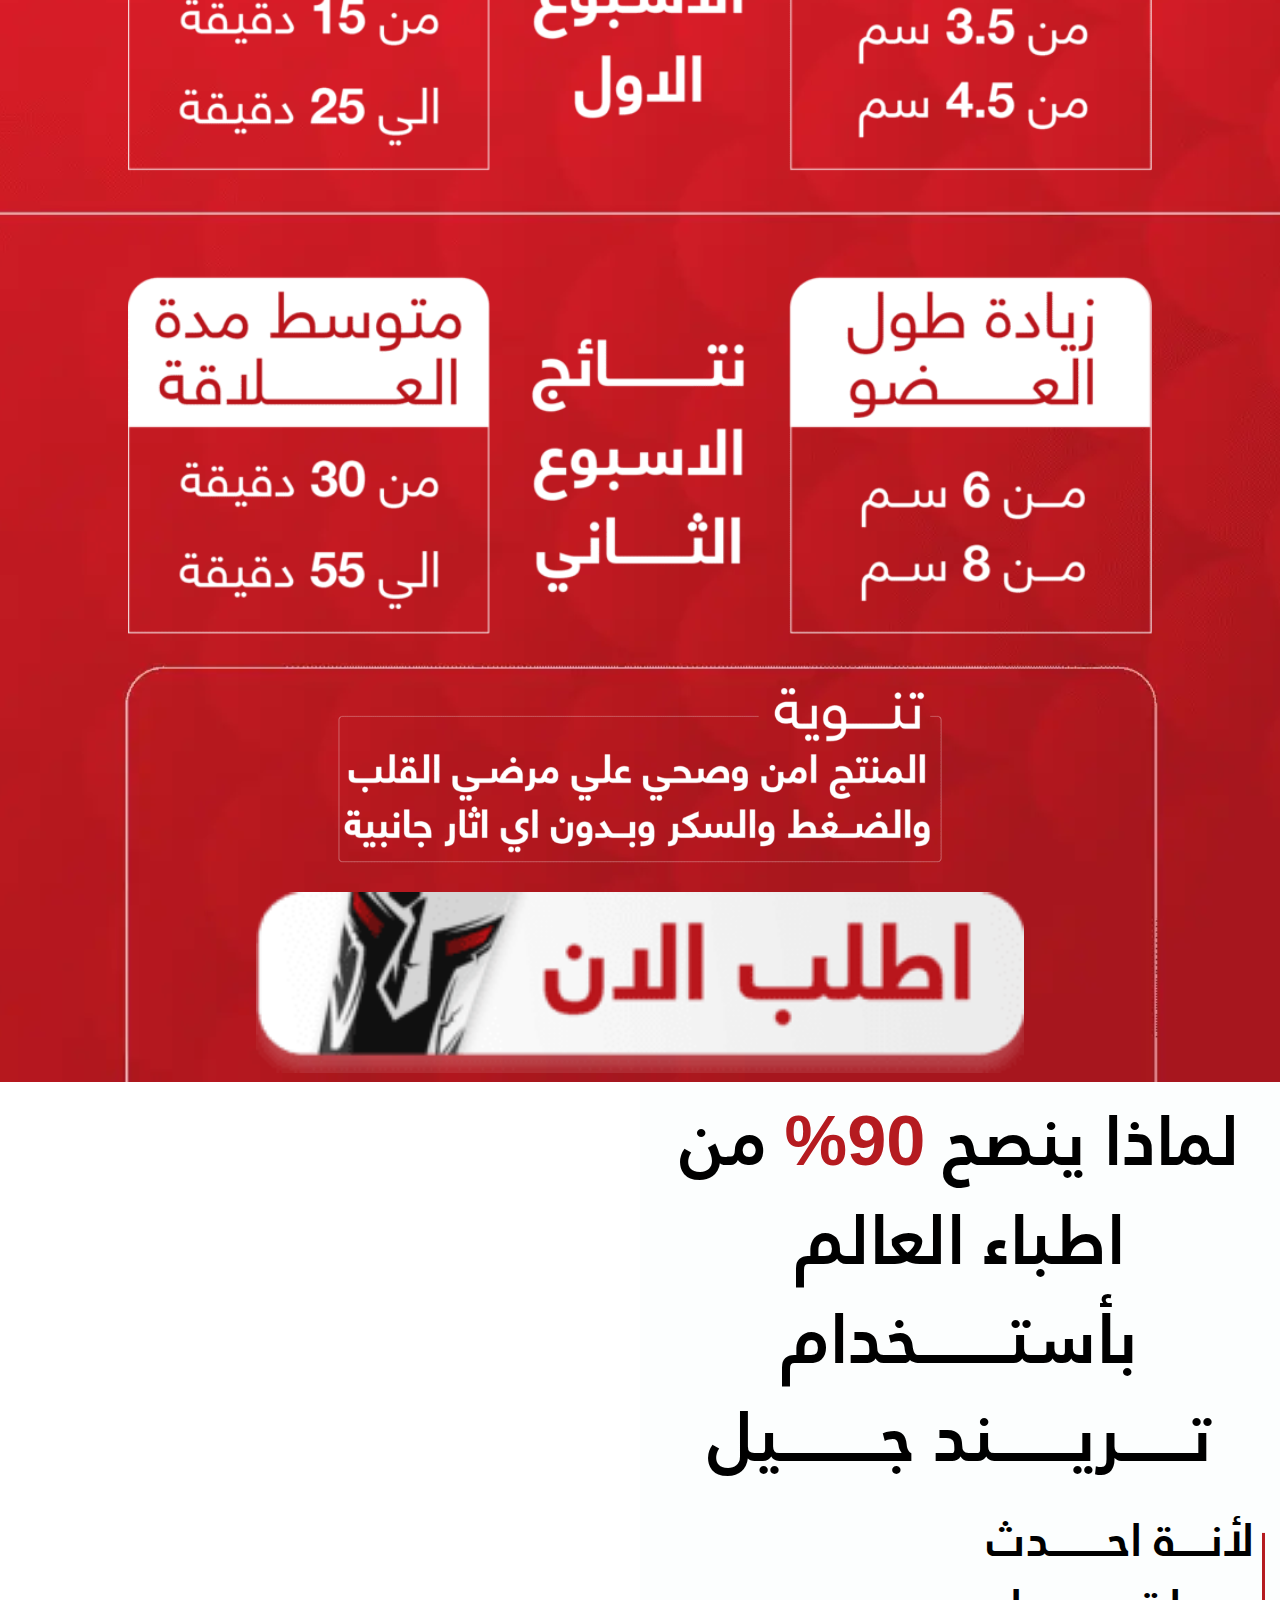
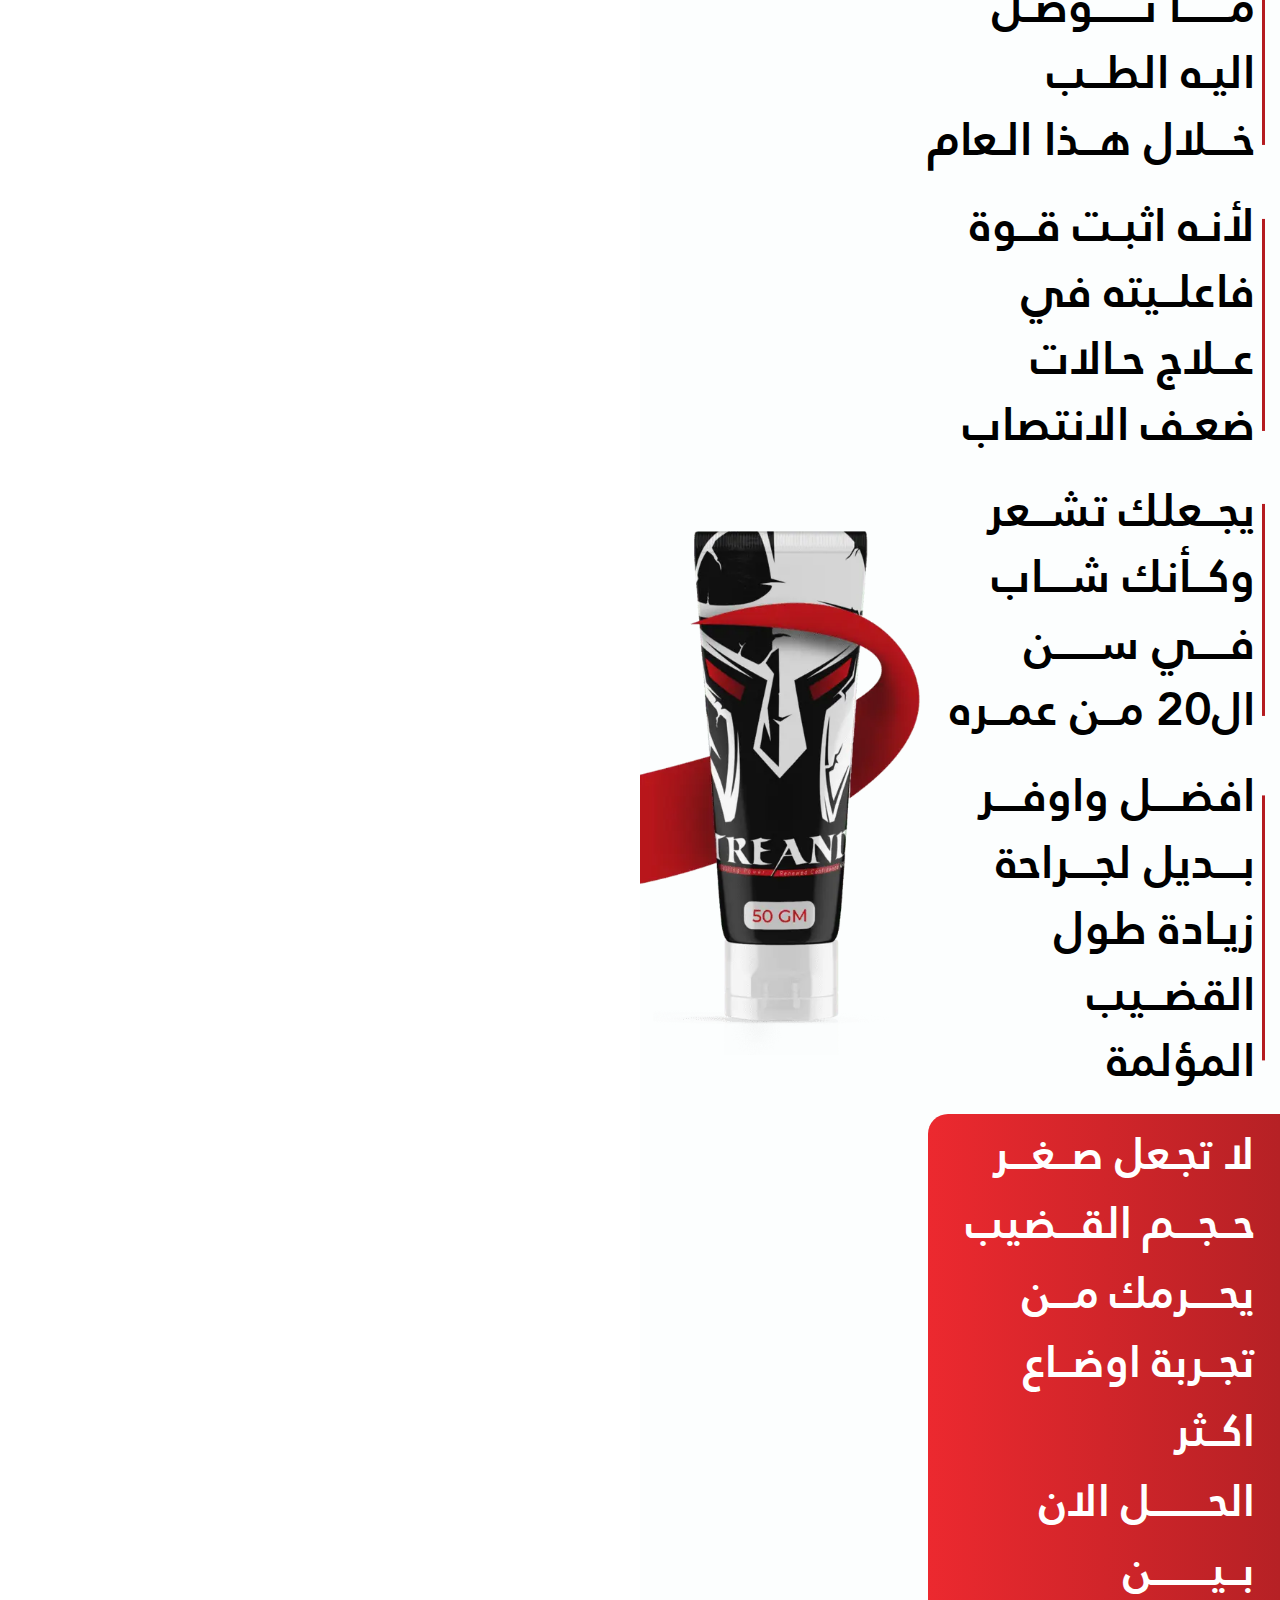
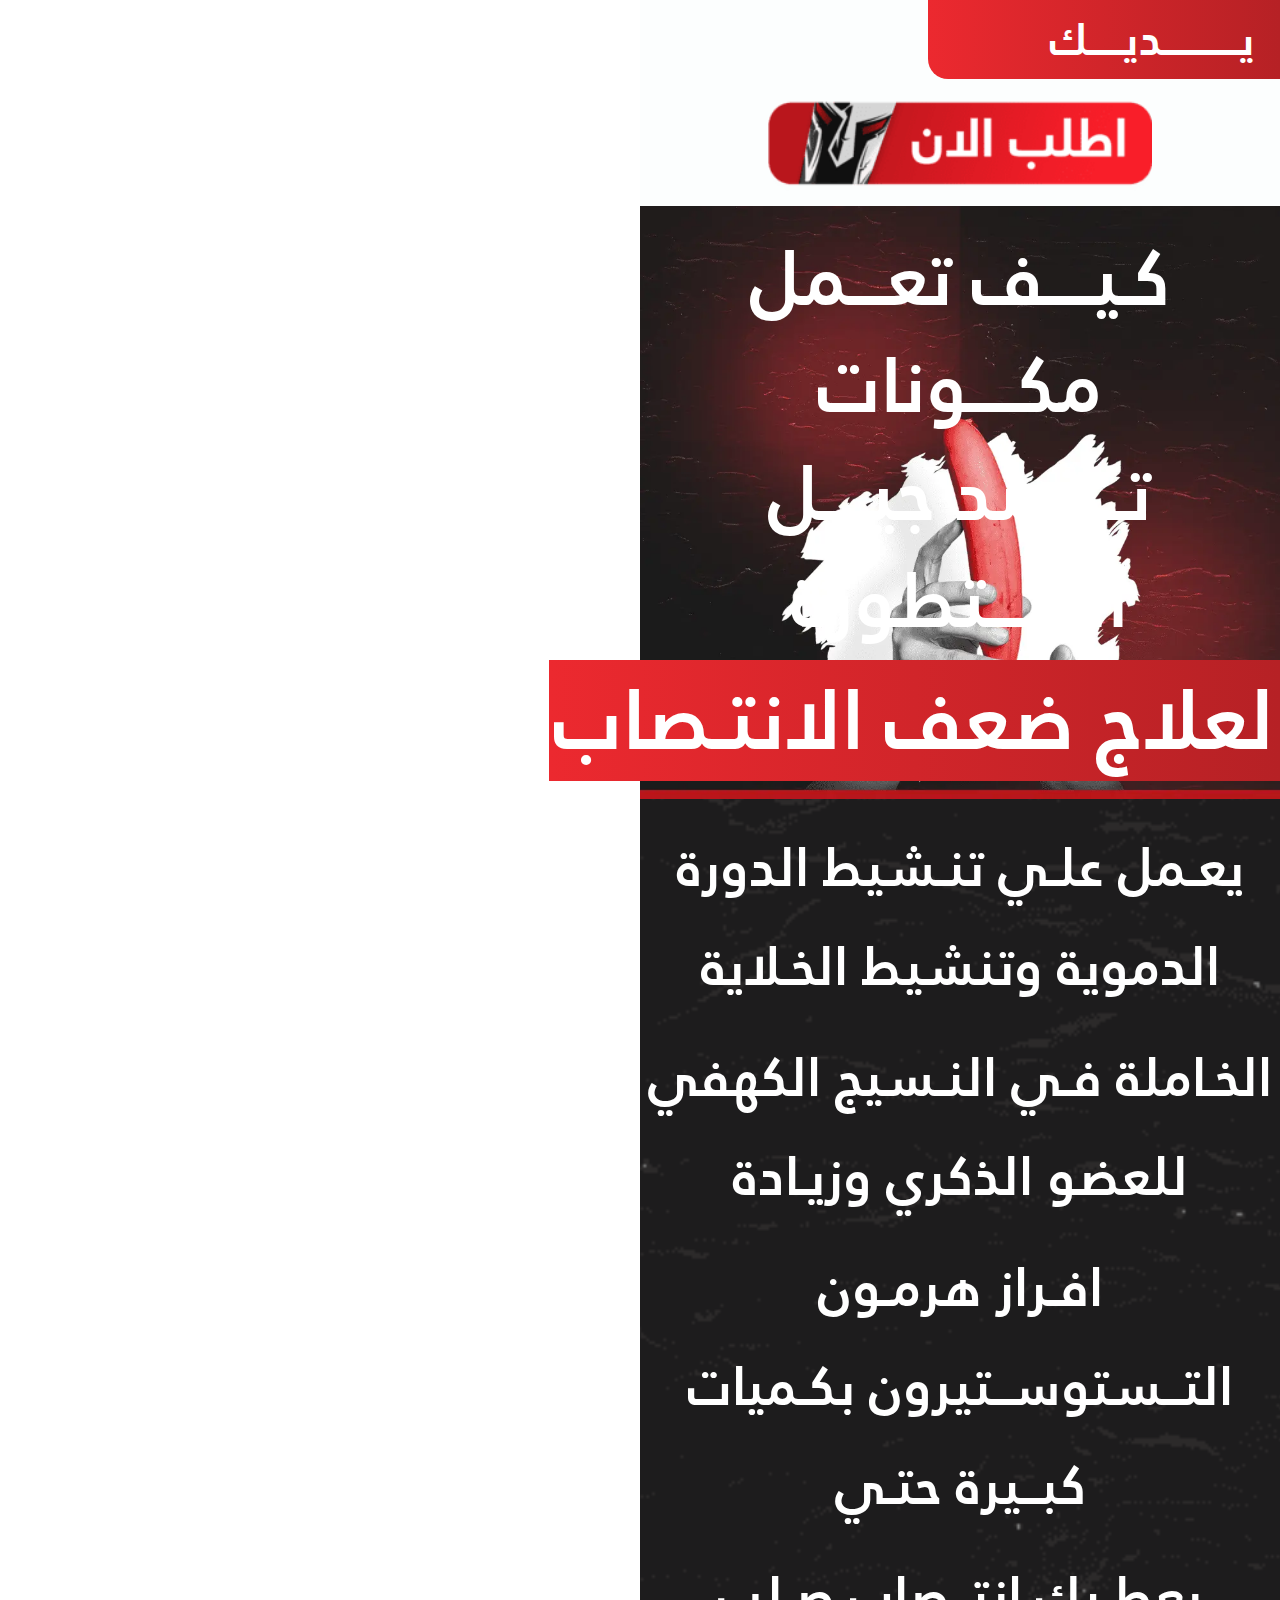
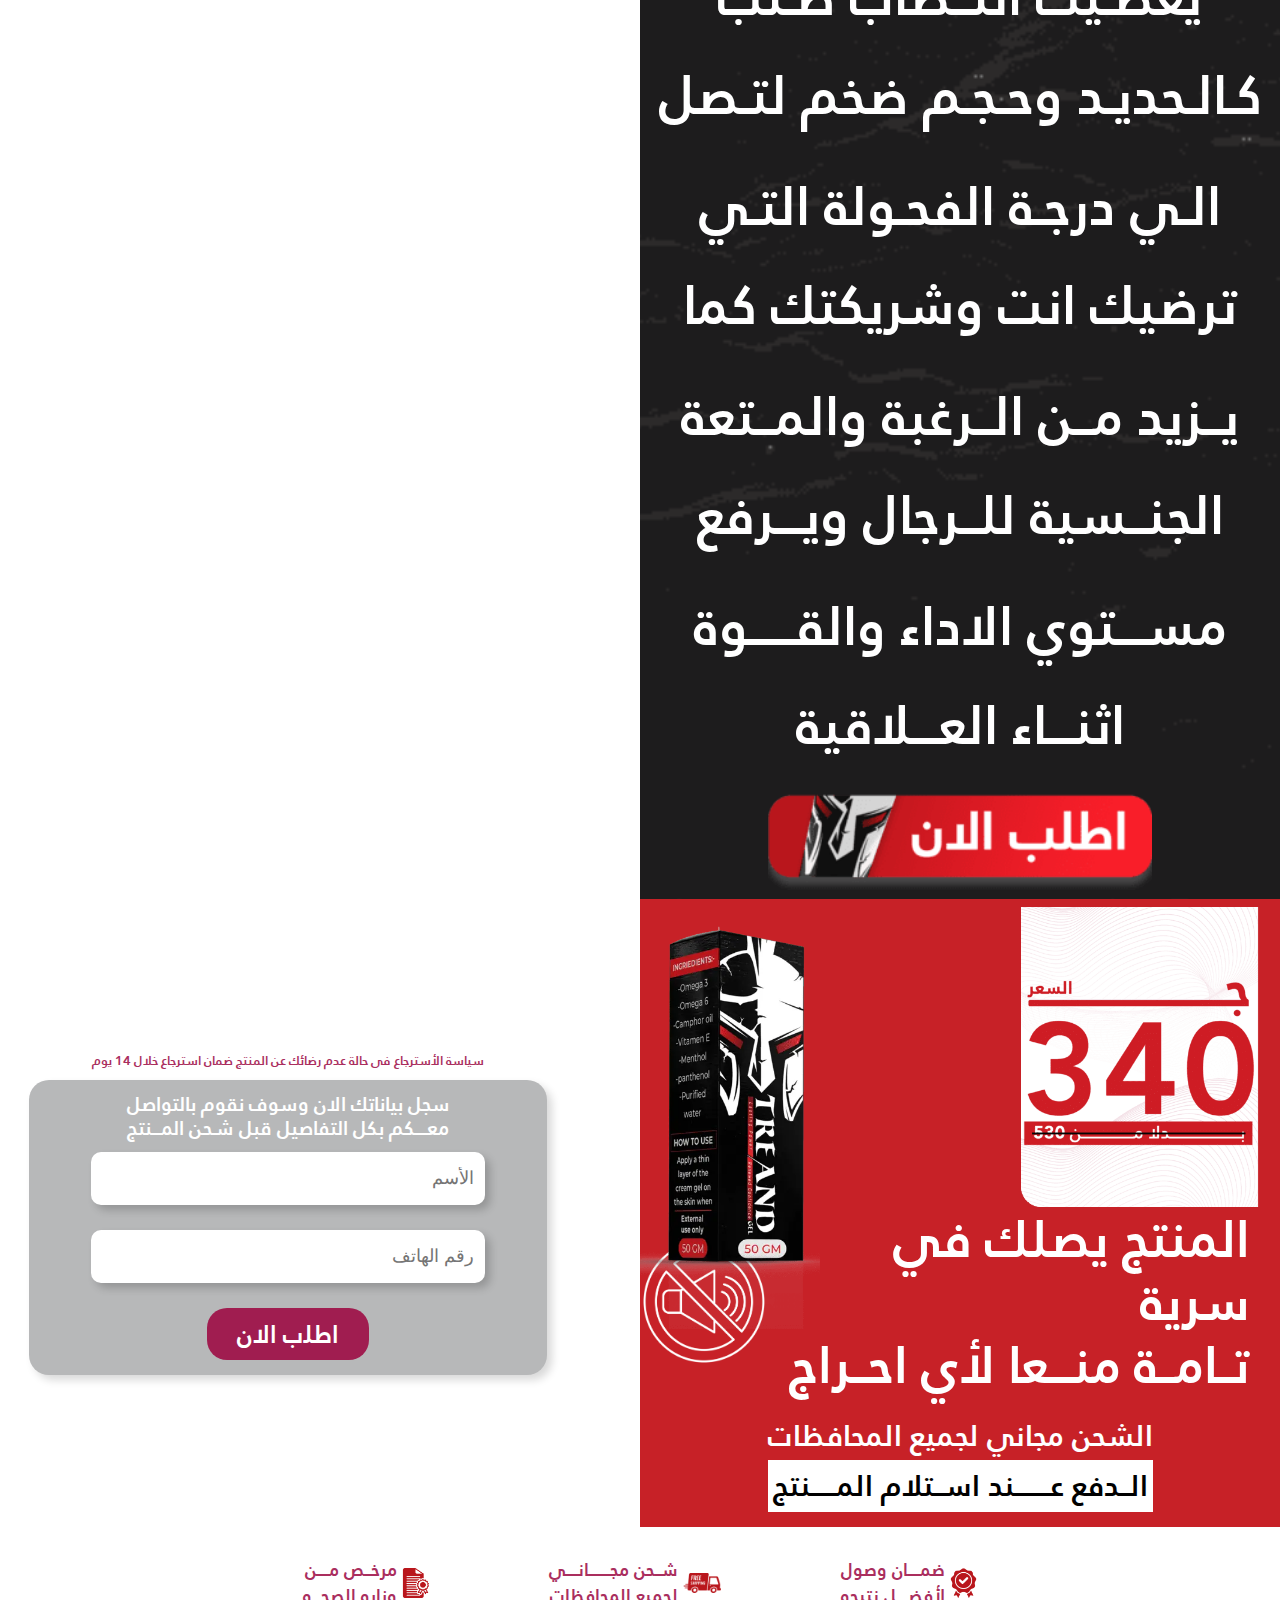
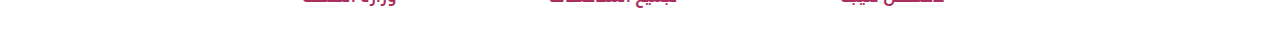
==== commit 221ba3b5: "Add files via upload" ====
--- a/index.html
+++ b/index.html
@@ -55,7 +55,7 @@
 
       <div class="top_doctor">
         <h3> لماذا ينصح   <span class="red">90%</span> من   <span class="img"> <img src="img/10.png" alt=""><span>اطباء العالم</span>  </span></h3>
-        <h3>بأستــــــــــخدام تـــــــريــــــــند جـــــــــــيل</h3>
+        <h3>بأستــــــــخدام تــــــريـــــــند جـــــــــيل</h3>
       </div>
 
       <div class="content_doc">
@@ -125,7 +125,7 @@
             </div>
 
             <div class="secret">
-              <h3>المنتج يصلك في سرية <br> تــامــة منــــعا لأي احــــراج </h3>
+              <h3>المنتج يصلك في سرية <br> تــامــة منـــعا لأي احــراج </h3>
               <img src="img/sound.png" alt="">
             </div>
 
--- a/css/style.css
+++ b/css/style.css
@@ -279,7 +279,7 @@
 }
 .last_sec .secret h3{
   color: #fff;
-  font-size: 4.2vw;
+  font-size: 4.1vw;
   line-height: 1.2;
 }
 
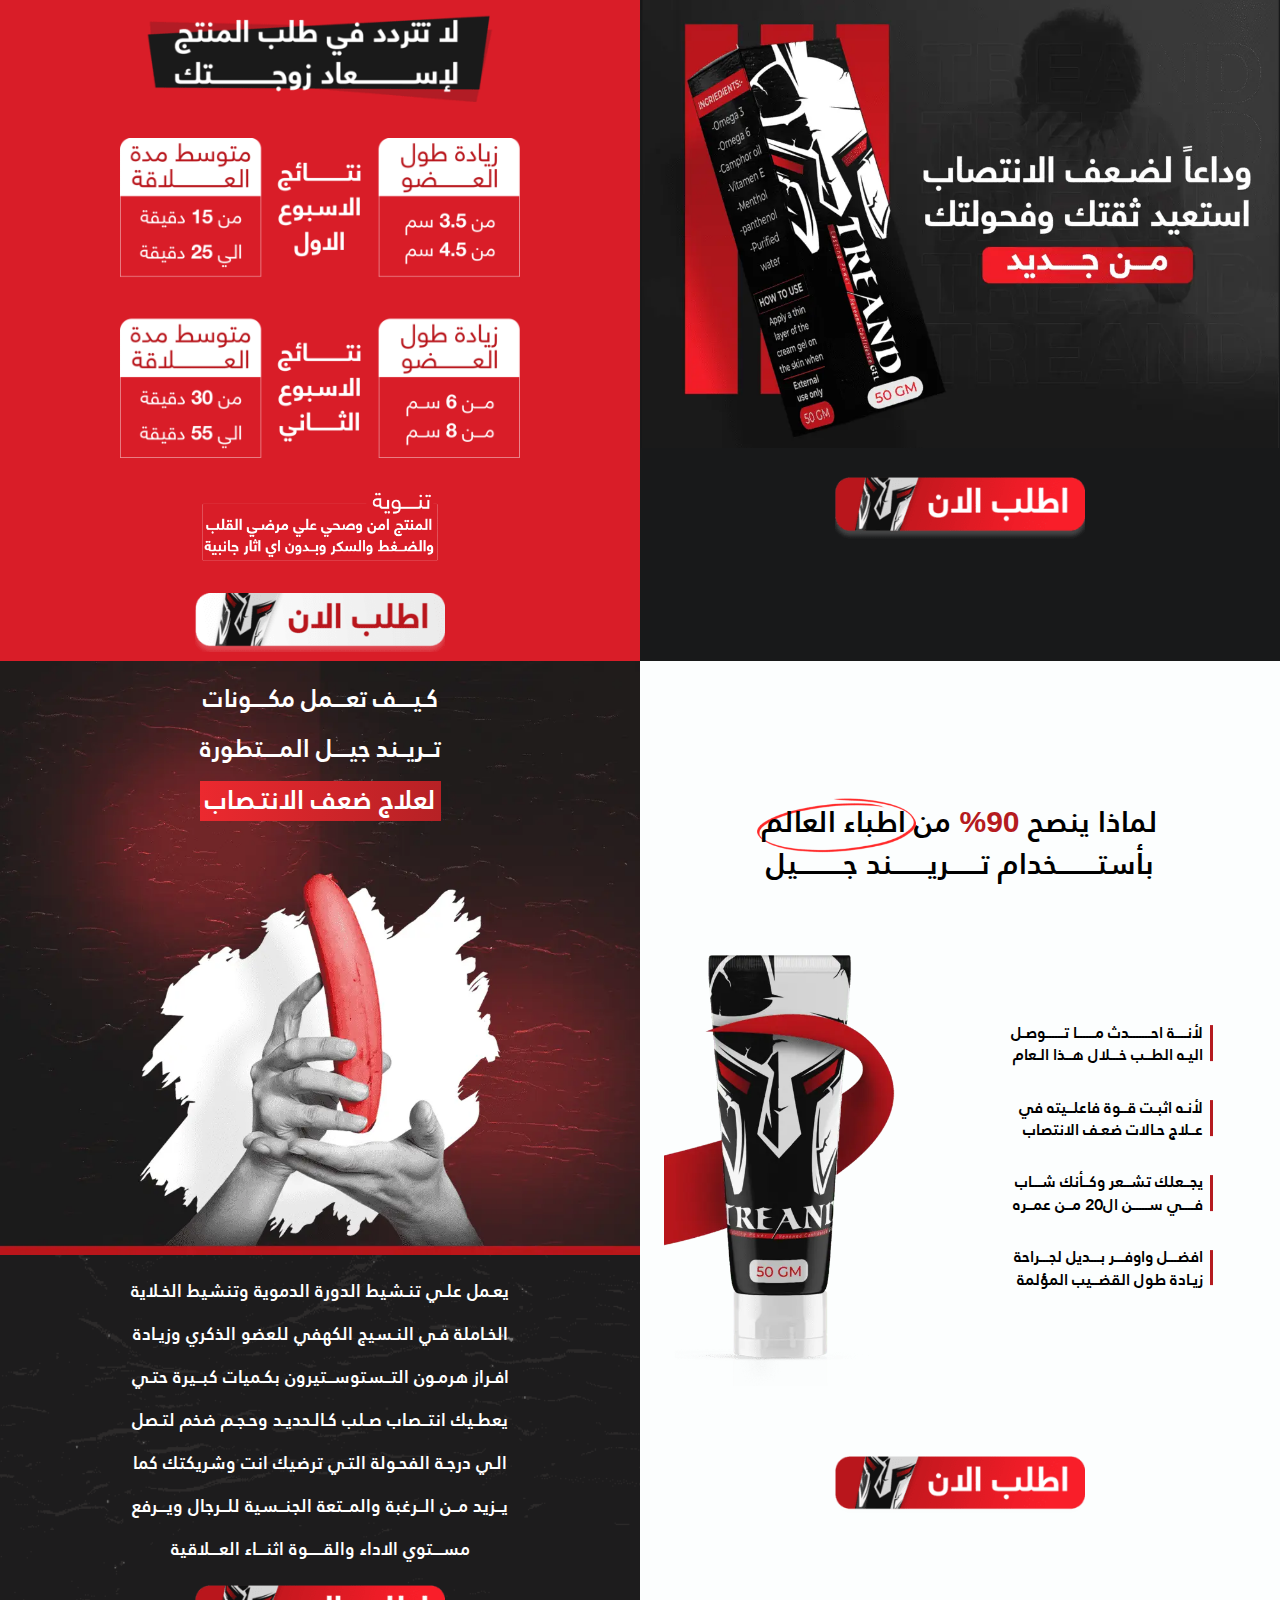
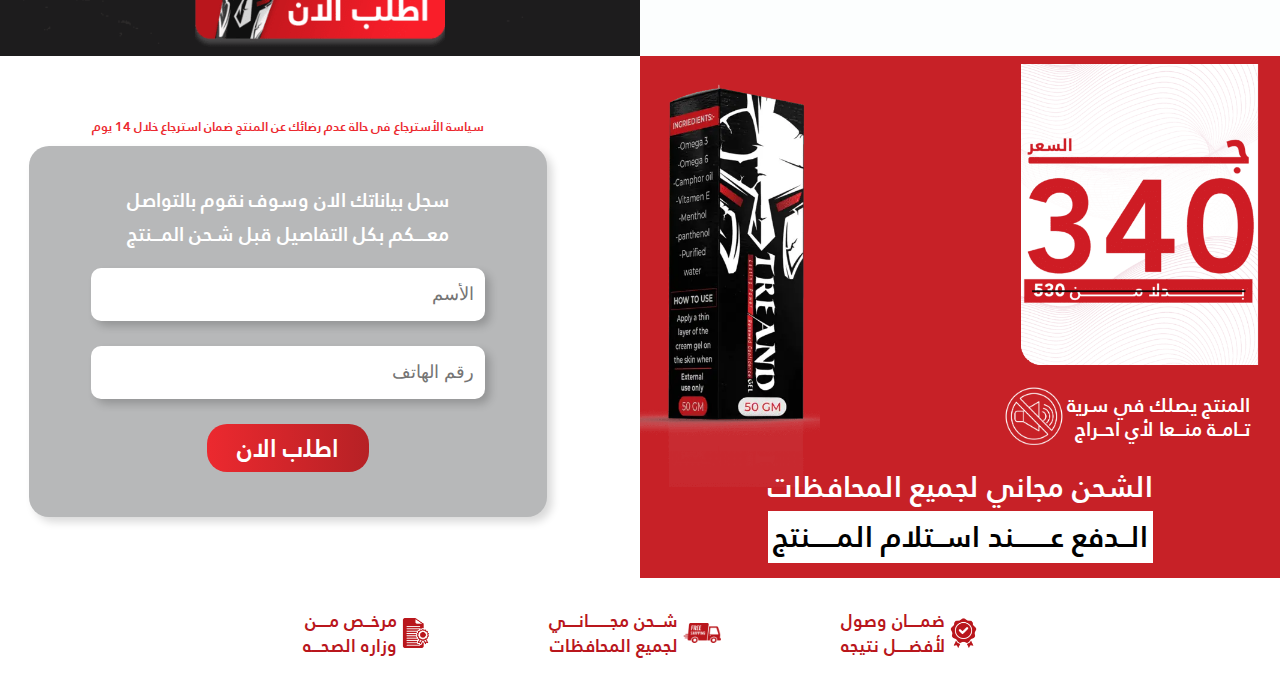
==== commit 00a7293d: "Add files via upload" ====
--- a/index.html
+++ b/index.html
@@ -9,100 +9,112 @@
     <!-- File Css -->
     <link rel="stylesheet" href="css/style.css" />
 
-    <link rel="shortcut icon" href="img/product.png" type="image/x-icon" />
+    <link rel="shortcut icon" href="img/product.webp" type="image/x-icon" />
   </head>
 
   <body>
+
+    <div class="flex_Sec">
+      <div class="hero">
+        <div class="top_image">
+  
+          <img src="img/top-sec.webp" alt="">
+        </div>
+        <!-- <ul>
+          <li class="bg_red right"> ستحــــصل علـي انتــــــصاب قــــوي وصـــــلب<br>ليجعل شريكتك تصل لنشوتها اكثر من مرة </li>
+          <li>يعطـــيك قضــيب ضخم وسـوف تـصل الي <br> درجـــــة الفـــحولة التـــي يحـــبها كـــل النـــساء</li>
+          <li class="bg_red left">يقــضي نهــائيا علي سـرعة القـذف المحرجة <br> للـرجال لتتمتع انت وشريكتك بعلاقة اطول</li>
+          <li> حــــــــــل نهــــــــــــائي وجـــــــــذري للمـــــــــشكلة <br> وليـــــس حــــــل مؤقـــــت كـــباقي المـــنتجات</li>
+        </ul> -->
+  
+        <div class="image_btn">
+          <a  href="#formsec" aria-label="اطلب الأن"><img src="img/red_btn.png" alt=""></a>
+        </div>
+      </div>
+  
+  
+      <div class="results">
+        <div class="top_image">
+          <img src="img/top_result.png" alt="">
+        </div>
+  
+        <div class="content top_cont">
+            <img src="img/cont_result.png" alt="">
+        </div>
+  
+        <div class="bottom_rsult">
+          <img class="btm_img" src="img/btm_Result.png" alt="">
+          <div class="image_btn">
+            <a href="#formsec"  aria-label="اطلب الأن"><img src="img/white_btn.png" alt=""></a>
+          </div>
+        </div>
+  
+      </div>
+    </div>
     
 
-    <div class="hero">
-      <div class="top_image">
-
-        <img src="img/top-sec.webp" alt="">
-      </div>
-      <ul>
-        <li class="bg_red right"> ستحــــصل علـي انتــــــصاب قــــوي وصـــــلب<br>ليجعل شريكتك تصل لنشوتها اكثر من مرة </li>
-        <li>يعطـــيك قضــيب ضخم وسـوف تـصل الي <br> درجـــــة الفـــحولة التـــي يحـــبها كـــل النـــساء</li>
-        <li class="bg_red left">يقــضي نهــائيا علي سـرعة القـذف المحرجة <br> للـرجال لتتمتع انت وشريكتك بعلاقة اطول</li>
-        <li> حــــــــــل نهــــــــــــائي وجـــــــــذري للمـــــــــشكلة <br> وليـــــس حــــــل مؤقـــــت كـــباقي المـــنتجات</li>
-      </ul>
-
-      <div class="image_btn">
-        <a href="#formsec"><img src="img/red_btn.png" alt=""></a>
-      </div>
+   
+
+    <div class="flex_Sec">
+
+      <div class="doctor">
+
+        <div class="top_doctor">
+          <h3> لماذا ينصح   <span class="red">90%</span> من   <span class="img"> <img src="img/10.png" alt=""><span>اطباء العالم</span>  </span></h3>
+          <h3>بأستــــــــخدام تــــــريـــــــند جـــــــــيل</h3>
+        </div>
+  
+        <div class="content_doc">
+          <div class="div">
+            <ul>
+              <li>لأنــــة احـــــــدث مــــــا تــــــوصـل <br> اليـه الطــب خـــلال هــذا الـعام</li>
+              <li>لأنـه اثبـت قــوة فاعلــيته في <br> عــلاج حـالات ضعـف الانتصاب</li>
+              <li>يجــعلك تشــعر وكــأنك شـــاب <br> فــــي ســـــن ال20 مــن عمــره</li>
+              <li>افضـــل واوفـــر بـــديل لجـــراحة <br> زيـادة طول القضــيب المؤلمة</li>
+    
+              
+            </ul>
+         <!--    <p>لا تجـعل صــغـــر حــجـــم القـــضيب <br> يحــــرمك مـــن تجــربة اوضــاع اكــثر <br> الحــــــــل الان بــيــــــــن يـــــــــــديـــــك</p> -->
+          </div>
+  
+          <img src="img/doctor.webp" alt="">
+        </div>
+  
+        <div class="image_btn">
+          <a href="#formsec"  aria-label="اطلب الأن"><img src="img/red_btn.png" alt=""></a>
+        </div>
+  
+      </div>
+  
+  
+      <div class="how_work">
+        <div class="top_Sec">
+          <img src="img/top-work.webp" alt="">
+          <div class="text">
+            <h3>كـيــــف تعـــمل مكــــونات</h3>
+            <h3>تــريــند جيــــل المــــتطورة</h3>
+            <h4>لعلاج ضعف الانتـصاب</h4>
+          </div>
+        </div>
+  
+        <div class="btm_work">
+          <p>يعـمل علـي تنـشيط الدورة الدموية وتنشيط الخـلاية</p>
+          <p>الخـاملة فـي النـسيج الكهفي للعضو الذكري وزيـادة</p>
+          <p>افـراز هرمـون التــستوســتيرون بكـميات كبــيرة حتـي</p>
+          <p>يعطـيك انتــصاب صـلب كـالـحديـد وحـجـم ضخم لتـصل</p>
+          <p>الـي درجـة الفحـولة التـي ترضيك انت وشريكتك كما</p>
+          <p>يــزيد مــن الــرغبة والمــتعة الجنــسية للــرجال ويـــرفع</p>
+          <p>مســـتوي الاداء والقـــــوة اثنـــاء العـــلاقية</p>
+  
+          <div class="image_btn">
+            <a href="#formsec"  aria-label="اطلب الأن"><img src="img/red_btn.png" alt=""></a>
+          </div>
+  
+        </div>
+      </div>
+        
     </div>
-
-
-    <div class="results">
-      <div class="top_image">
-        <img src="img/top_result.png" alt="">
-      </div>
-
-      <div class="content top_cont">
-          <img src="img/cont_result.png" alt="">
-      </div>
-
-      <div class="bottom_rsult">
-        <img class="btm_img" src="img/btm_Result.png" alt="">
-        <div class="image_btn">
-          <a href="#formsec"><img src="img/white_btn.png" alt=""></a>
-        </div>
-      </div>
-
-    </div>
-
-    <div class="doctor">
-
-      <div class="top_doctor">
-        <h3> لماذا ينصح   <span class="red">90%</span> من   <span class="img"> <img src="img/10.png" alt=""><span>اطباء العالم</span>  </span></h3>
-        <h3>بأستــــــــخدام تــــــريـــــــند جـــــــــيل</h3>
-      </div>
-
-      <div class="content_doc">
-        <ul>
-          <li>لأنــــة احـــــــدث مــــــا تــــــوصـل <br> اليـه الطــب خـــلال هــذا الـعام</li>
-          <li>لأنـه اثبـت قــوة فاعلــيته في <br> عــلاج حـالات ضعـف الانتصاب</li>
-          <li>يجــعلك تشــعر وكــأنك شـــاب <br> فــــي ســـــن ال20 مــن عمــره</li>
-          <li>افضـــل واوفـــر بـــديل لجـــراحة <br> زيـادة طول القضــيب المؤلمة</li>
-
-          <p>لا تجـعل صــغـــر حــجـــم القـــضيب <br> يحــــرمك مـــن تجــربة اوضــاع اكــثر <br> الحــــــــل الان بــيــــــــن يـــــــــــديـــــك</p>
-        </ul>
-
-        <img src="img/doctor.webp" alt="">
-      </div>
-
-      <div class="image_btn">
-        <a href="#formsec"><img src="img/red_btn.png" alt=""></a>
-      </div>
-
-    </div>
-
-
-    <div class="how_work">
-      <div class="top_Sec">
-        <img src="img/top-work.webp" alt="">
-        <div class="text">
-          <h3>كـيــــف تعـــمل مكــــونات</h3>
-          <h3>تــريــند جيــــل المــــتطورة</h3>
-          <h4>لعلاج ضعف الانتـصاب</h4>
-        </div>
-      </div>
-
-      <div class="btm_work">
-        <p>يعـمل علـي تنـشيط الدورة الدموية وتنشيط الخـلاية</p>
-        <p>الخـاملة فـي النـسيج الكهفي للعضو الذكري وزيـادة</p>
-        <p>افـراز هرمـون التــستوســتيرون بكـميات كبــيرة حتـي</p>
-        <p>يعطـيك انتــصاب صـلب كـالـحديـد وحـجـم ضخم لتـصل</p>
-        <p>الـي درجـة الفحـولة التـي ترضيك انت وشريكتك كما</p>
-        <p>يــزيد مــن الــرغبة والمــتعة الجنــسية للــرجال ويـــرفع</p>
-        <p>مســـتوي الاداء والقـــــوة اثنـــاء العـــلاقية</p>
-
-        <div class="image_btn">
-          <a href="#formsec"><img src="img/red_btn.png" alt=""></a>
-        </div>
-
-      </div>
-    </div>
+   
 
 
 
--- a/css/style.css
+++ b/css/style.css
@@ -319,7 +319,7 @@
   margin: auto;
   line-height: 1.5;
   font-weight: 600;
-  color: #AA2E5E;
+  color: #EC292F;
   margin-top: 0px;
 }
 
@@ -371,11 +371,11 @@
   outline: none;
   border: none;
   cursor: pointer;
-  background: #A01D50;
-  color: #fff;
-  font-size: 7vw;
+  background: linear-gradient(to left , #B62125 ,#EC292F );
+  color: #fff;
+  font-size: 6.5vw;
   font-weight: bolder;
-  padding: 3px 30px;
+  padding: 1px 35px;
   border-radius: 20px;
 }
 
@@ -411,7 +411,7 @@
 .last_sec .footer .boxs .box p{
   font-size: 2.2vw;
   line-height: 1.5;
-  color: #AA2E5E;
+  color: #B9161C;
 }
 
 
@@ -423,59 +423,97 @@
   }
 
 
-
-
-
-
-  .hero .hero_list li{
+  .hero ul li.bg_red.right{
+    margin-left: auto;
+    border-radius:10px
+  }
+  .hero ul li.bg_red.left{
+    margin-right: auto;
+    border-radius: 10px;
+  }
+  .hero ul li{
     font-size: 22px;
-  }
-  .hero .hero_list{
-    padding-top: 40px;
-  }
-
-  .doctor .div-btn .btn .txett{
-    padding: 12px 16px 12px;
+    width: max-content;
+    margin: 0 auto;
+    margin-bottom: 20px;
+    padding: 3px 12px;
+
+  }
+  .image_btn{
+    width: 250px;
+    margin-top: 15px;
+  }
+
+  .results .top_image{
+    width: 350px;
+  }
+
+  .results .content{
+    width: 400px;
+  }
+  .results .btm_img{
+    width: 250px;
+  }
+  .results .top_image{
+    padding-top: 0;
+  }
+  .results .content{
+    margin-bottom: 20px;
+  }
+  .results{
+    background: #D91D28;
+  }
+
+
+  .doctor .top_doctor h3{
+    font-size: 30px;
+  }
+
+  .doctor .content_doc img{
+    width: 40%;
+  }
+  .doctor .content_doc .div{
+    width: 60%;
+
+  }
+  .doctor .content_doc ul li{
+    font-size: 3vw;
+    margin-right: 15%;
+ 
+  }
+  .doctor .content_doc p{
+    font-size: 3vw;
+   
+  }
+
+
+  .how_work .top_Sec h3{
+    font-size: 30px;
+    margin-bottom: 15px;
+  }
+  .how_work .top_Sec .text{
+    padding-top: 30px;
+  }
+
+  .how_work .top_Sec h4{
+    font-size: 34px;
+  }
+  .how_work .btm_work p{
+    font-size: 3vw;
+  }
+
+
+
+
+
+
+
+
+
+
+  .last_sec .secret h3{
     font-size: 22px;
   }
-  .doctor .text_doctor{
-    padding-top: 40px;
-  }
-  .doctor .text_doctor h3{
-    padding-right: 20px;
-  }
-  .doctor .text_doctor .bg_white{
-    padding-right: 20px;
-  }
-
-  .doctor .text_doctor li{
-    margin-right: 10px;
-  }
-  .doctor .abslute_sec .text h5{
-    font-size: 5vw;
-  }
-  .doctor .abslute_sec img{
-    width:4.5vw;
-  }
-
-  .result .img_results{
-    margin-top: 0;
-    margin-bottom: 20px;
-  }
-  .result .top_result p{
-    font-size: 30px;
-  }
-  .result .top_result h4{
-    font-size: 33px;
-  }
-  .how_work .how_work2{
-    width: 70%;
-  }
-  .how_work .how_work_text p{
-    margin-bottom: 25px;
-    font-size: 20px;
-  }
-
 
 .last_sec .delv_text p{
   font-size: 35px;
@@ -541,11 +579,6 @@
   .flex_Sec{
     display: flex;
   }
-
-  .result{
-    width: 50%;
-  }
-
   .how_work{
     width: 50%;
   }
@@ -555,57 +588,66 @@
 
   .doctor{
     width: 50%;
-  }
-
-  .hero .hero_list li{
-    font-size: 19px;
-  }
-  .doctor .text_doctor h3 {
+    display: flex;
+    justify-content: center;
+    align-items: center;
+    flex-direction: column; 
+    gap: 50px;
+  }
+
+
+  .results{
+    width: 50%;
+    display: flex;
+    justify-content: center;
+    align-items: center;
+    flex-direction: column;
+
+  }
+
+  .doctor .content_doc ul li{
+    font-size: 16px;
+    margin-bottom: 30px;
+  }
+  .doctor .content_doc img{
+    width: 40%;
+  }
+  .doctor .content_doc p{
+      font-size: 16px;
+  }
+  .how_work .top_Sec .text{
+    padding-top: 0;
+  }
+  .how_work .top_Sec h3{
+    font-size: 25px;
+  }
+  .how_work .top_Sec h4{
+    font-size: 27px;
+  }
+  .how_work .btm_work p{
+    font-size: 18px;
+    margin-bottom: 10px;
+  }
+
+
+
+
+  .last_sec .div_form .content p{
+    margin-bottom: 10px;
+  }
+  .last_sec .div_form form{
+    padding: 30px 0px;
+  }
+
+  .last_sec .secret img{
+    width: 60px;
+  }
+  .last_sec .secret h3{
     font-size: 20px;
   }
-  .doctor .text_doctor .bg_white h3{
-    font-size: 19px;
-  }
-  .doctor .text_doctor li{
-    font-size: 15px;
-    margin-bottom: 3vw;
-  }
-  .doctor .abslute_sec .text h5{
-    font-size: 25px;
-  }
-  .doctor .abslute_sec img{
-    width: 30px;
-  }
-  .hero {
-    background: linear-gradient(to bottom, #FDE3E1, #fff);
-  }
-  .hero .hero_img{
-    width: 70%;
-    margin: 0 auto;
-  }
-  .hero .hero_list{
-    background: transparent;
-  }
-
-  .result .top_result p{
-    font-size: 20px;
-    margin-bottom: 10px;
-  }
-  .result .top_result h4{
-    font-size: 22px;
+  .last_sec .div_form .text_price_img{
     margin-bottom: 20px;
   }
-
-  .how_work .how_work_text p{
-    font-size: 18px;
-  }
-
-
-
-
-
-
-
 
 
   .last_sec{
@@ -672,24 +714,6 @@
     top:2vw;
   }
 
-
-  .how_work{
-    display: flex;
-    flex-direction: column;
-    align-items: center;
-    justify-content: center;
-  }
-  .how_work .how_work2{
-    margin-bottom: 50px;
-  }
-
-  .how_work .how_work_text h5{
-    font-size: 25px;
-    margin-bottom: 30px;
-  }
-  .how_work .how_work_text h5::after, .how_work .how_work_text h5::before{
-    width: 28%;
-  }
 
 
 
@@ -721,6 +745,14 @@
 
 @media (min-width:1300px) {
 
+  .hero .top_image{
+    width: 70%;
+    margin: 0 auto;
+  }
+  .hero ul li{
+    margin-bottom: 10px;
+  }
+
   .last_sec .div_form form{
     width: 500px;
   }
@@ -730,48 +762,7 @@
     margin-left: 60px;
   }
 
-  .swiper{
-    margin-bottom: 50px;
-  }
-  .result .top_result{
-    padding-top: 50px;
-  }
-  .how_work .how_work2{
-    margin-bottom: 20px;
-  }
-
-  .how_work .how_work_text h5{
-    margin-bottom: 10px;
-  }
- 
-  .doctor .text_doctor h3{
-    padding-right: 20px;
-  }
-  .doctor .text_doctor .bg_white h3{
-    padding-right: 20px;
-  }
-  .doctor .text_doctor li{
-    margin-right: 25px;
-    font-size: 20px;
-  }
-  .doctor .text_doctor .bg_white h3{
-    font-size: 24px;
-  }
-  .doctor .text_doctor h3{
-    font-size: 28px;
-  }
-  .hero .hero_img{
-    margin-bottom: 20px;
-  }
-  .hero .hero_list li{
-    font-size: 22px;
-  }
-  .result .top_result p{
-    font-size: 24px;
-  }
-  .result .top_result h4{
-    font-size: 26px;
-  }
+
   .last_sec .div_form .flex_price .img_productt{
     top: 10px;
   }
@@ -781,13 +772,22 @@
   .last_sec .div_form .content p{
     font-size: 22px;
   }
+  .doctor .content_doc ul li{
+    font-size: 20px;
+  }
+
+  .doctor .content_doc p{
+    width: max-content;
+    font-size: 18px;
+    padding-right: 10%;
+  }
 }
 
 
 
 /* Thanks Page */
 body.thanks_page_page{
-  background: url(../img/bg_thanks.jpg);
+  background: url(../img/thanks.jpg);
   background-size: cover;
   background-position: center;
   min-height: 100vh;
@@ -813,7 +813,7 @@
   padding: 5px 30px;
   font-size: 20px;
   color: #fff;
-  background: #A01D50;
+  background: linear-gradient(to left , #B62125 ,#EC292F );
   width: max-content;
   border-radius: 10px;
   margin: 0 auto 20px;
@@ -838,13 +838,7 @@
 
 @media (min-width:500px) {
   body.thanks_page_page{
-    background: linear-gradient(to bottom, #ffbfba, #fff);
-    background-size: cover;
-    background-position: center;
+    background: #0F0F0F;
     min-height: 100vh;
   }
 }
-
-.my2Swiper22{
-  direction: ltr;
-}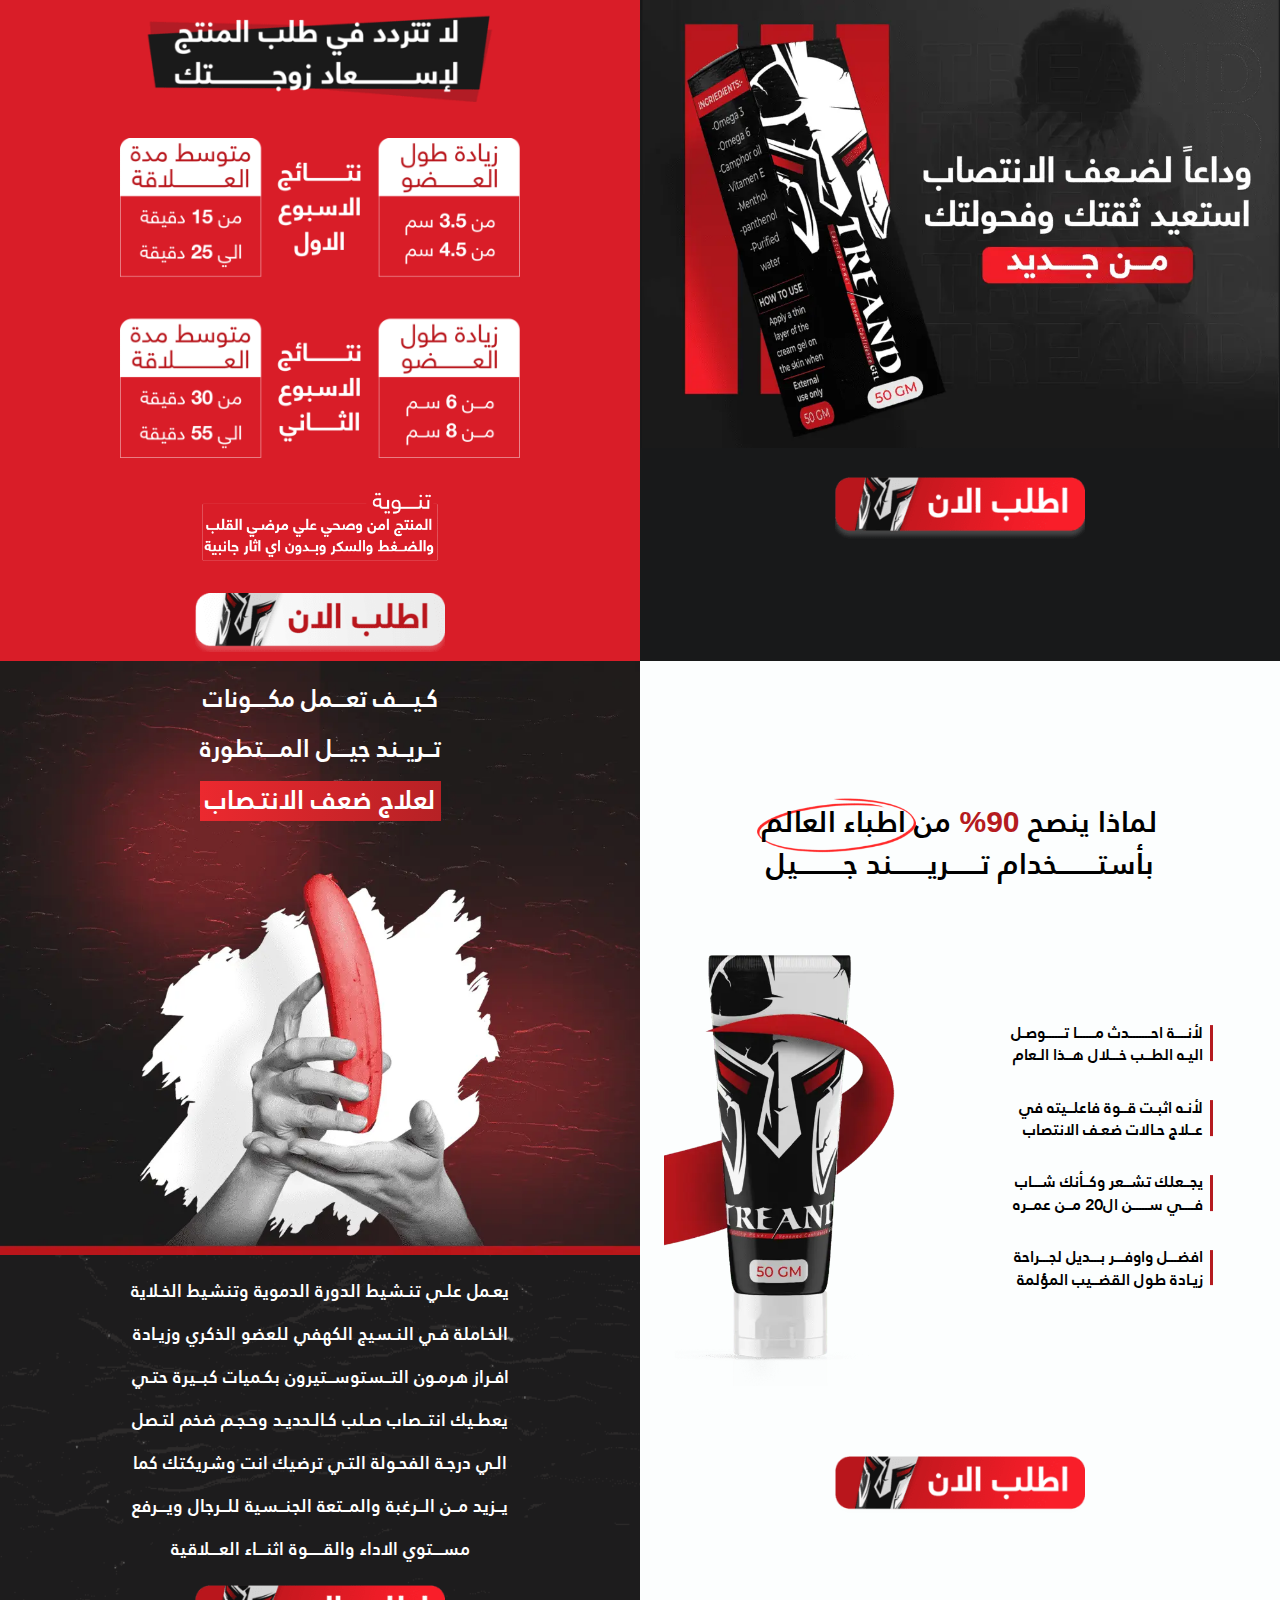
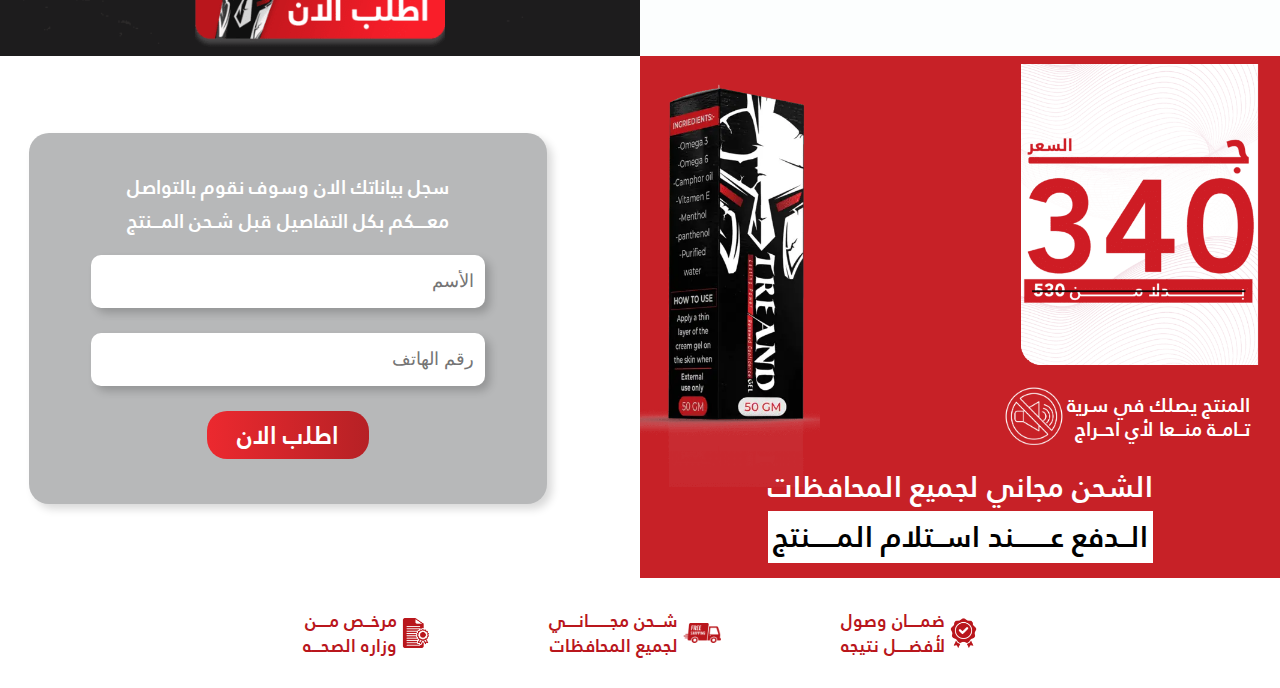
==== commit 353e9e22: "Update index.html" ====
--- a/index.html
+++ b/index.html
@@ -156,10 +156,7 @@
 
 
 
-            <p class="sm-p">
-              سياسة الأسترجاع فى حالة عدم رضائك عن المنتج ضمان استرجاع خلال 14
-              يوم
-            </p>
+       
 
             <form
               id="form"
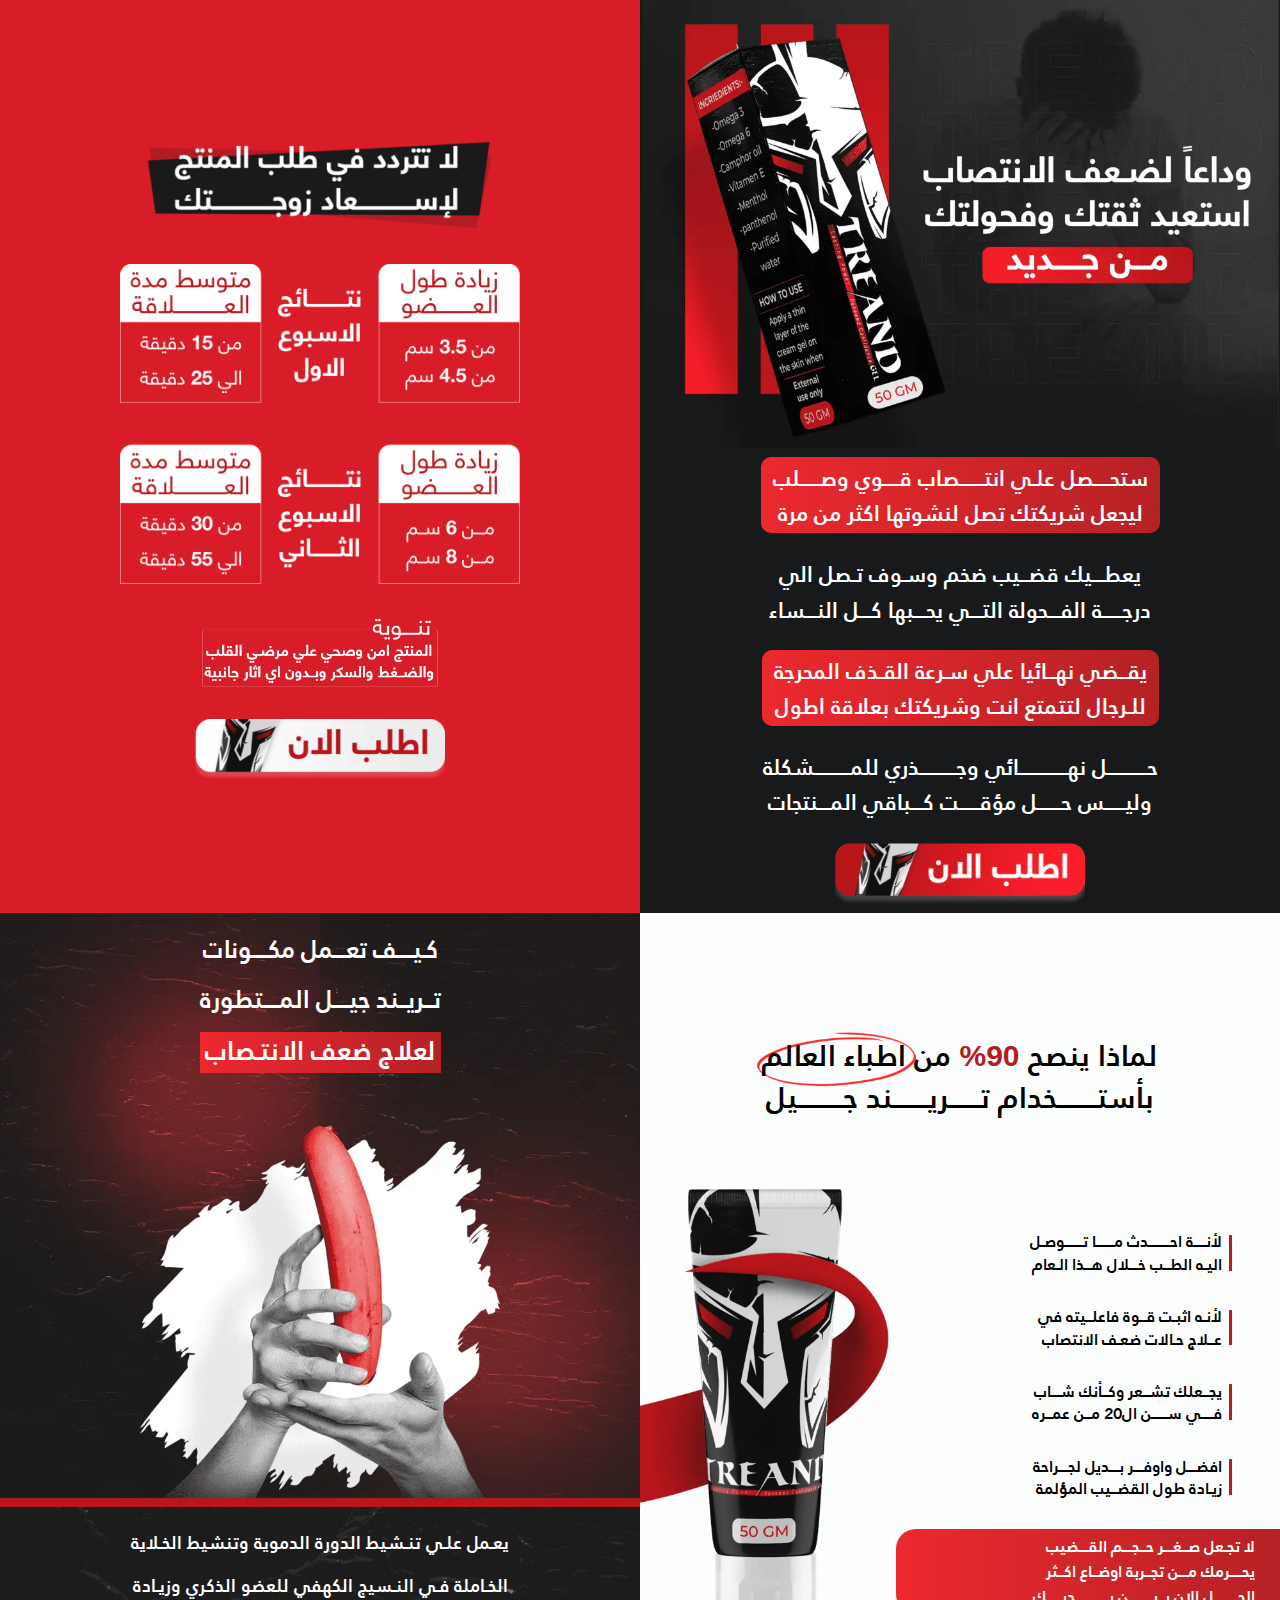
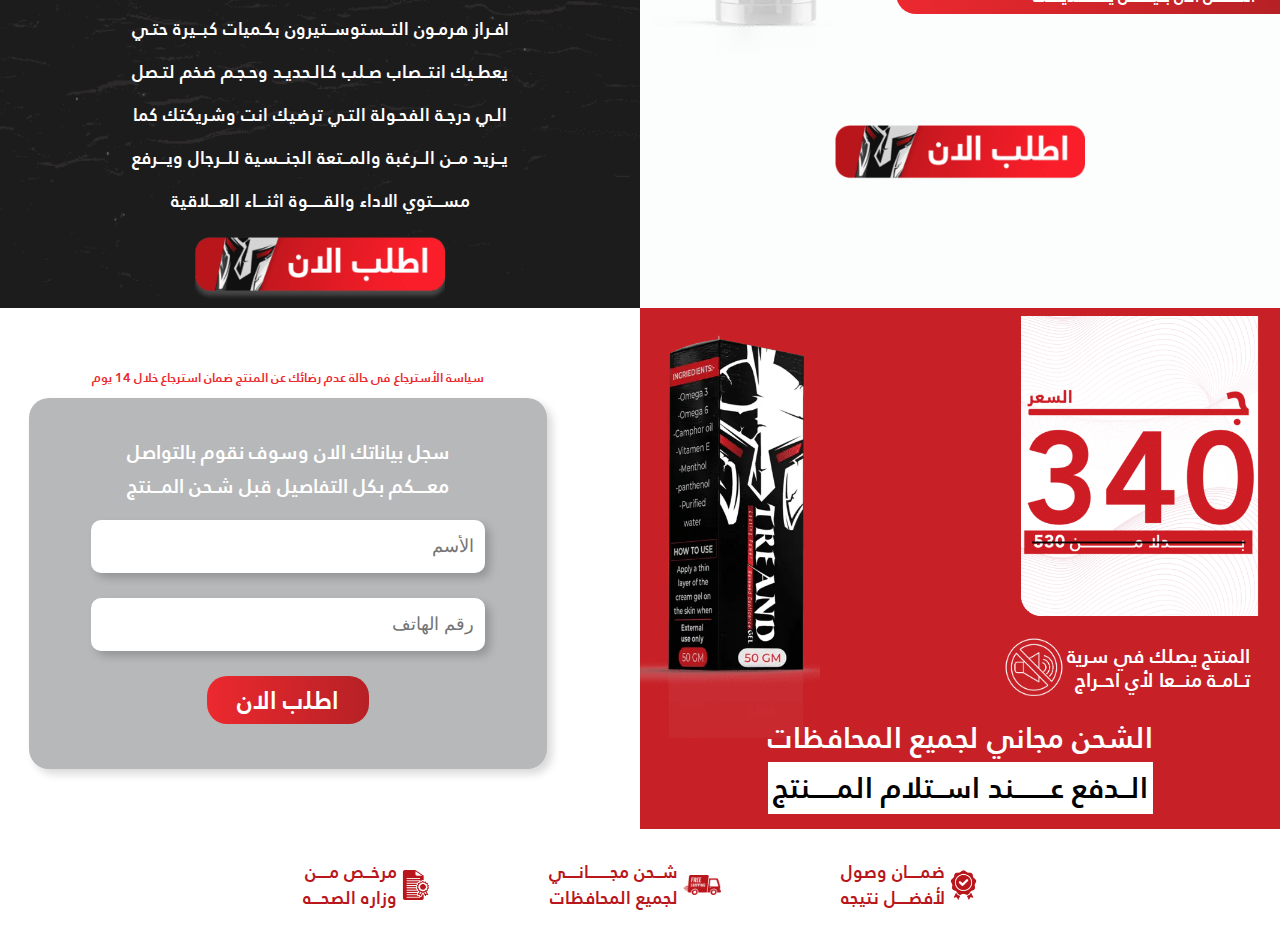
==== commit 92086acc: "Add files via upload" ====
--- a/index.html
+++ b/index.html
@@ -20,12 +20,12 @@
   
           <img src="img/top-sec.webp" alt="">
         </div>
-        <!-- <ul>
+        <ul>
           <li class="bg_red right"> ستحــــصل علـي انتــــــصاب قــــوي وصـــــلب<br>ليجعل شريكتك تصل لنشوتها اكثر من مرة </li>
           <li>يعطـــيك قضــيب ضخم وسـوف تـصل الي <br> درجـــــة الفـــحولة التـــي يحـــبها كـــل النـــساء</li>
           <li class="bg_red left">يقــضي نهــائيا علي سـرعة القـذف المحرجة <br> للـرجال لتتمتع انت وشريكتك بعلاقة اطول</li>
           <li> حــــــــــل نهــــــــــــائي وجـــــــــذري للمـــــــــشكلة <br> وليـــــس حــــــل مؤقـــــت كـــباقي المـــنتجات</li>
-        </ul> -->
+        </ul>
   
         <div class="image_btn">
           <a  href="#formsec" aria-label="اطلب الأن"><img src="img/red_btn.png" alt=""></a>
@@ -74,7 +74,7 @@
     
               
             </ul>
-         <!--    <p>لا تجـعل صــغـــر حــجـــم القـــضيب <br> يحــــرمك مـــن تجــربة اوضــاع اكــثر <br> الحــــــــل الان بــيــــــــن يـــــــــــديـــــك</p> -->
+            <p>لا تجـعل صــغـــر حــجـــم القـــضيب <br> يحــــرمك مـــن تجــربة اوضــاع اكــثر <br> الحــــــــل الان بــيــــــــن يـــــــــــديـــــك</p>
           </div>
   
           <img src="img/doctor.webp" alt="">
@@ -156,7 +156,10 @@
 
 
 
-       
+            <p class="sm-p">
+              سياسة الأسترجاع فى حالة عدم رضائك عن المنتج ضمان استرجاع خلال 14
+              يوم
+            </p>
 
             <form
               id="form"
--- a/css/style.css
+++ b/css/style.css
@@ -13,7 +13,10 @@
   font-family: "Bold";
 }
 
-
+body{
+  overflow: hidden;
+  width: 100vw;
+}
 
 img {
   width: 100%;
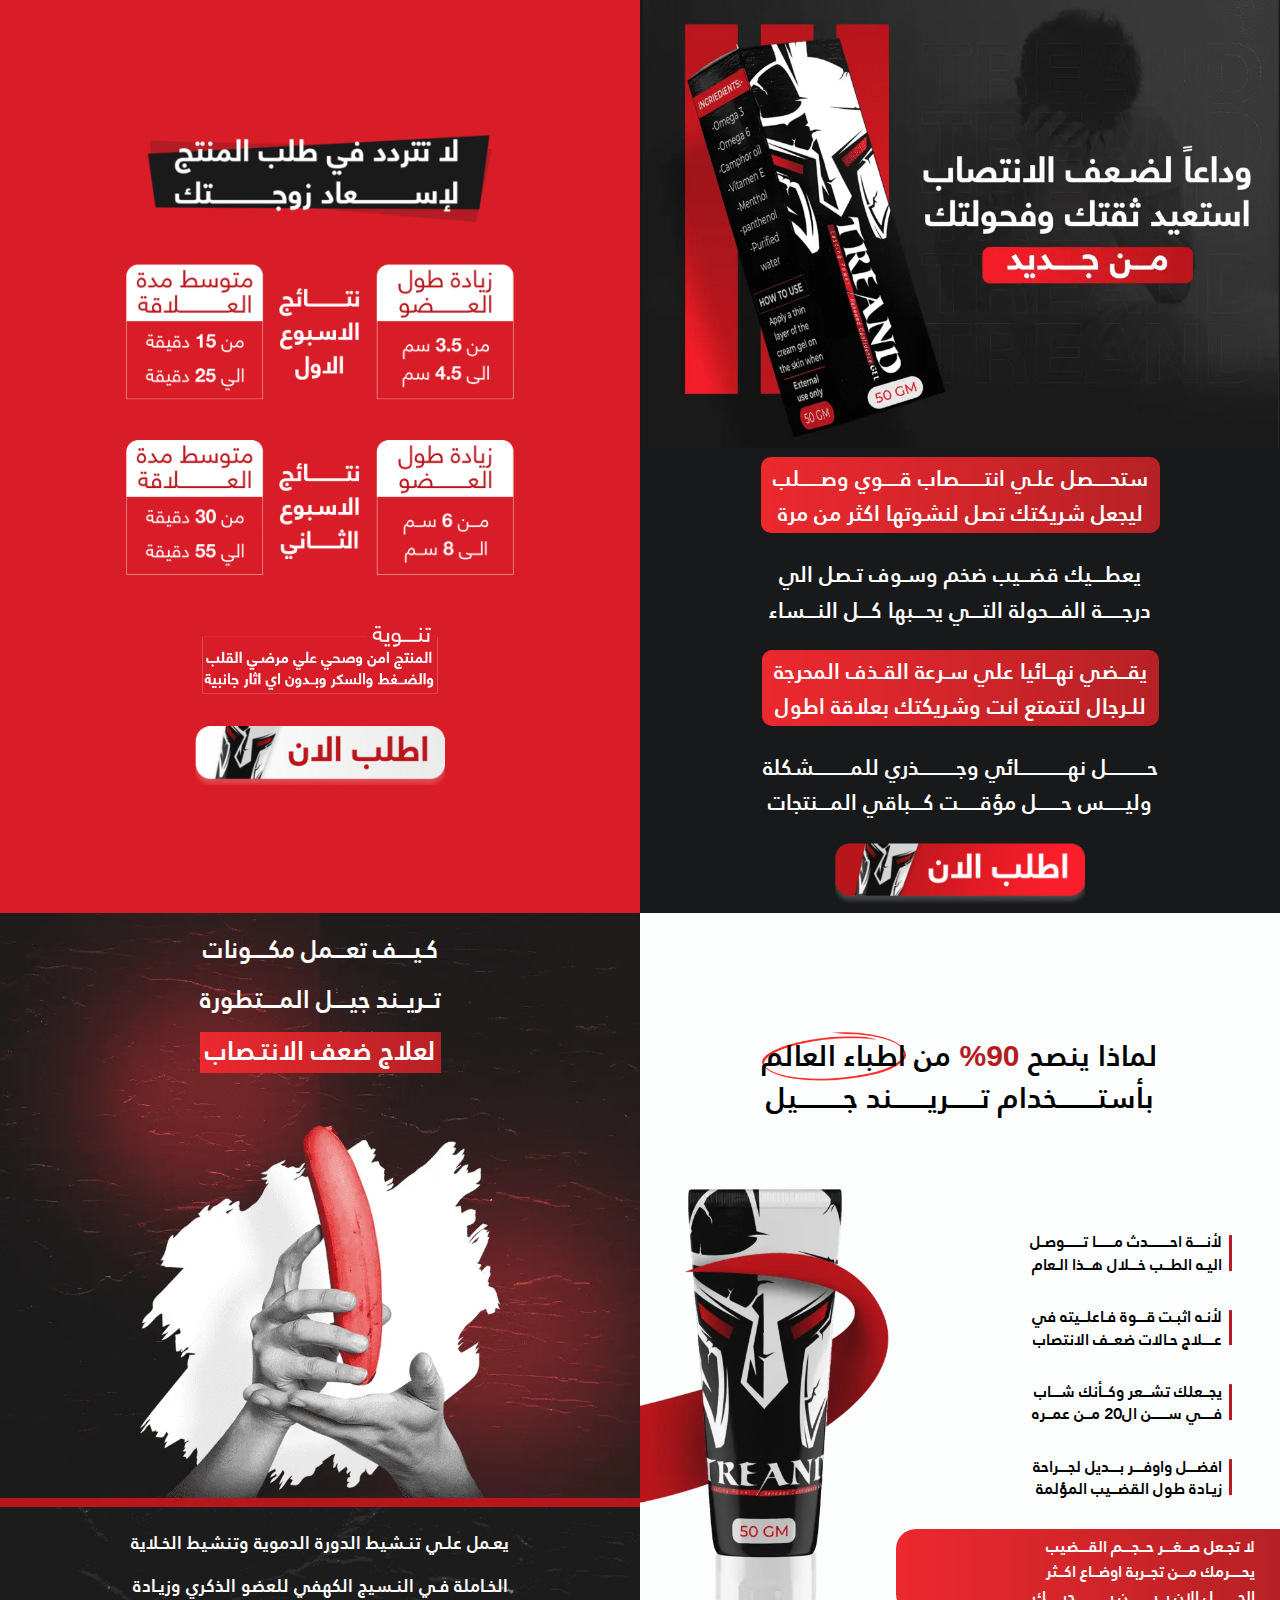
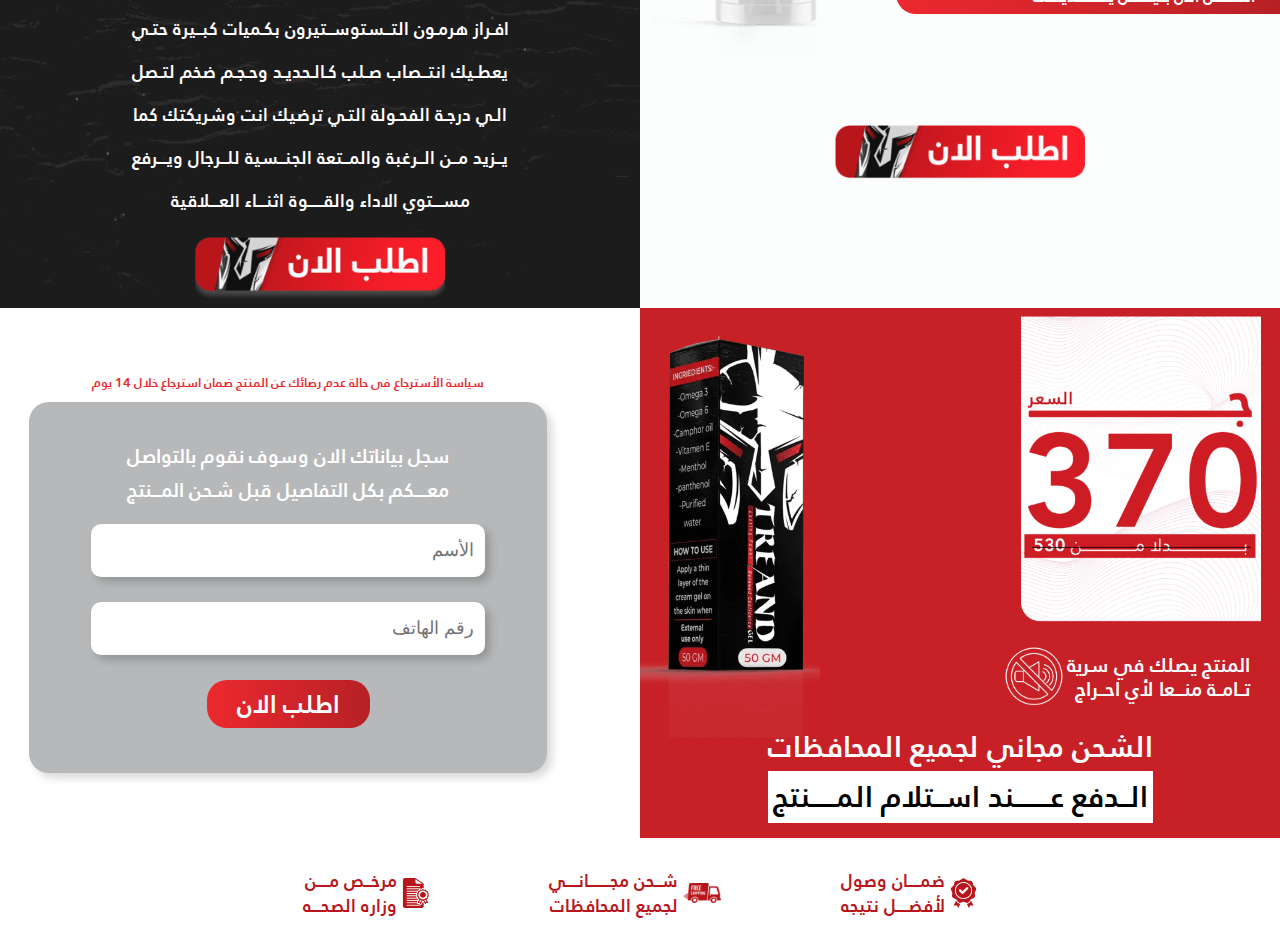
==== commit f6bdd0d0: "Add files via upload" ====
--- a/index.html
+++ b/index.html
@@ -5,7 +5,6 @@
     <meta name="viewport" content="width=device-width, initial-scale=1.0" />
     <title>TREAND</title>
 
-
     <!-- File Css -->
     <link rel="stylesheet" href="css/style.css" />
 
@@ -13,90 +12,117 @@
   </head>
 
   <body>
-
     <div class="flex_Sec">
       <div class="hero">
         <div class="top_image">
-  
-          <img src="img/top-sec.webp" alt="">
+          <img src="img/top-sec.webp" alt="" />
         </div>
         <ul>
-          <li class="bg_red right"> ستحــــصل علـي انتــــــصاب قــــوي وصـــــلب<br>ليجعل شريكتك تصل لنشوتها اكثر من مرة </li>
-          <li>يعطـــيك قضــيب ضخم وسـوف تـصل الي <br> درجـــــة الفـــحولة التـــي يحـــبها كـــل النـــساء</li>
-          <li class="bg_red left">يقــضي نهــائيا علي سـرعة القـذف المحرجة <br> للـرجال لتتمتع انت وشريكتك بعلاقة اطول</li>
-          <li> حــــــــــل نهــــــــــــائي وجـــــــــذري للمـــــــــشكلة <br> وليـــــس حــــــل مؤقـــــت كـــباقي المـــنتجات</li>
+          <li class="bg_red right">
+            ستحــــصل علـي انتــــــصاب قــــوي وصـــــلب<br />ليجعل شريكتك تصل
+            لنشوتها اكثر من مرة
+          </li>
+          <li>
+            يعطـــيك قضــيب ضخم وسـوف تـصل الي <br />
+            درجـــــة الفـــحولة التـــي يحـــبها كـــل النـــساء
+          </li>
+          <li class="bg_red left">
+            يقــضي نهــائيا علي سـرعة القـذف المحرجة <br />
+            للـرجال لتتمتع انت وشريكتك بعلاقة اطول
+          </li>
+          <li>
+            حــــــــــل نهــــــــــــائي وجـــــــــذري للمـــــــــشكلة
+            <br />
+            وليـــــس حــــــل مؤقـــــت كـــباقي المـــنتجات
+          </li>
         </ul>
-  
+
         <div class="image_btn">
-          <a  href="#formsec" aria-label="اطلب الأن"><img src="img/red_btn.png" alt=""></a>
-        </div>
-      </div>
-  
-  
+          <a href="#formsec" aria-label="اطلب الأن"
+            ><img src="img/red_btn.png" alt=""
+          /></a>
+        </div>
+      </div>
+
       <div class="results">
         <div class="top_image">
-          <img src="img/top_result.png" alt="">
-        </div>
-  
+          <img src="img/top_result.png" alt="" />
+        </div>
+
         <div class="content top_cont">
-            <img src="img/cont_result.png" alt="">
-        </div>
-  
+          <img src="img/cont_result.png" alt="" />
+        </div>
+
         <div class="bottom_rsult">
-          <img class="btm_img" src="img/btm_Result.png" alt="">
+          <img class="btm_img" src="img/btm_Result.png" alt="" />
           <div class="image_btn">
-            <a href="#formsec"  aria-label="اطلب الأن"><img src="img/white_btn.png" alt=""></a>
-          </div>
-        </div>
-  
+            <a href="#formsec" aria-label="اطلب الأن"
+              ><img src="img/white_btn.png" alt=""
+            /></a>
+          </div>
+        </div>
       </div>
     </div>
-    
-
-   
 
     <div class="flex_Sec">
-
       <div class="doctor">
-
         <div class="top_doctor">
-          <h3> لماذا ينصح   <span class="red">90%</span> من   <span class="img"> <img src="img/10.png" alt=""><span>اطباء العالم</span>  </span></h3>
+          <h3>
+            لماذا ينصح <span class="red">90%</span> من
+            <span class="img">
+              <img src="img/10.png" alt="" /><span>اطباء العالم</span>
+            </span>
+          </h3>
           <h3>بأستــــــــخدام تــــــريـــــــند جـــــــــيل</h3>
         </div>
-  
+
         <div class="content_doc">
           <div class="div">
             <ul>
-              <li>لأنــــة احـــــــدث مــــــا تــــــوصـل <br> اليـه الطــب خـــلال هــذا الـعام</li>
-              <li>لأنـه اثبـت قــوة فاعلــيته في <br> عــلاج حـالات ضعـف الانتصاب</li>
-              <li>يجــعلك تشــعر وكــأنك شـــاب <br> فــــي ســـــن ال20 مــن عمــره</li>
-              <li>افضـــل واوفـــر بـــديل لجـــراحة <br> زيـادة طول القضــيب المؤلمة</li>
-    
-              
+              <li>
+                لأنــــة احـــــــدث مــــــا تــــــوصـل <br />
+                اليـه الطــب خـــلال هــذا الـعام
+              </li>
+              <li>
+                لأنـه اثبـت قـــوة فـاعلــيته في <br />
+                عــــلاج حـالات ضعــف الانتصاب
+              </li>
+              <li>
+                يجــعلك تشــعر وكــأنك شـــاب <br />
+                فــــي ســـــن ال20 مــن عمــره
+              </li>
+              <li>
+                افضـــل واوفـــر بـــديل لجـــراحة <br />
+                زيـادة طول القضــيب المؤلمة
+              </li>
             </ul>
-            <p>لا تجـعل صــغـــر حــجـــم القـــضيب <br> يحــــرمك مـــن تجــربة اوضــاع اكــثر <br> الحــــــــل الان بــيــــــــن يـــــــــــديـــــك</p>
-          </div>
-  
-          <img src="img/doctor.webp" alt="">
-        </div>
-  
+            <p>
+              لا تجـعل صــغـــر حــجـــم القـــضيب <br />
+              يحــــرمك مـــن تجــربة اوضــاع اكــثر <br />
+              الحــــــــل الان بــيــــــــن يـــــــــــديـــــك
+            </p>
+          </div>
+
+          <img src="img/doctor.webp" alt="" />
+        </div>
+
         <div class="image_btn">
-          <a href="#formsec"  aria-label="اطلب الأن"><img src="img/red_btn.png" alt=""></a>
-        </div>
-  
-      </div>
-  
-  
+          <a href="#formsec" aria-label="اطلب الأن"
+            ><img src="img/red_btn.png" alt=""
+          /></a>
+        </div>
+      </div>
+
       <div class="how_work">
         <div class="top_Sec">
-          <img src="img/top-work.webp" alt="">
+          <img src="img/top-work.webp" alt="" />
           <div class="text">
             <h3>كـيــــف تعـــمل مكــــونات</h3>
             <h3>تــريــند جيــــل المــــتطورة</h3>
             <h4>لعلاج ضعف الانتـصاب</h4>
           </div>
         </div>
-  
+
         <div class="btm_work">
           <p>يعـمل علـي تنـشيط الدورة الدموية وتنشيط الخـلاية</p>
           <p>الخـاملة فـي النـسيج الكهفي للعضو الذكري وزيـادة</p>
@@ -105,57 +131,45 @@
           <p>الـي درجـة الفحـولة التـي ترضيك انت وشريكتك كما</p>
           <p>يــزيد مــن الــرغبة والمــتعة الجنــسية للــرجال ويـــرفع</p>
           <p>مســـتوي الاداء والقـــــوة اثنـــاء العـــلاقية</p>
-  
+
           <div class="image_btn">
-            <a href="#formsec"  aria-label="اطلب الأن"><img src="img/red_btn.png" alt=""></a>
-          </div>
-  
-        </div>
-      </div>
-        
+            <a href="#formsec" aria-label="اطلب الأن"
+              ><img src="img/red_btn.png" alt=""
+            /></a>
+          </div>
+        </div>
+      </div>
     </div>
-   
-
-
 
     <section class="last_sec">
       <div class="flexonpc">
         <div class="div_form">
-
           <div class="div_pc">
-
             <div class="flex_price" id="formsec">
-
               <div class="text_price_img">
                 <img src="img/18.png" alt="price" />
               </div>
-  
+
               <div class="img_productt" id="linkbtn">
                 <img class="porductt" src="img/product.webp" alt="" />
               </div>
-
             </div>
 
             <div class="secret">
-              <h3>المنتج يصلك في سرية <br> تــامــة منـــعا لأي احــراج </h3>
-              <img src="img/sound.png" alt="">
-            </div>
-
+              <h3>
+                المنتج يصلك في سرية <br />
+                تــامــة منـــعا لأي احــراج
+              </h3>
+              <img src="img/sound.png" alt="" />
+            </div>
 
             <div class="delv_text">
               <p>الشحن مجاني لجميع المحافظات</p>
               <p class="bg_red">الــدفع عـــــــند اســتلام المـــــنتج</p>
             </div>
-  
-           
-          </div>
-
-          
+          </div>
+
           <div class="div_flex">
-
-
-
-
             <p class="sm-p">
               سياسة الأسترجاع فى حالة عدم رضائك عن المنتج ضمان استرجاع خلال 14
               يوم
@@ -215,13 +229,12 @@
                     class="btn btn-block send-data"
                     type="submit"
                   >
-                    <span> اﻃﻠب اﻻن </span>
+                    <span> اطلب اﻻن </span>
                   </button>
                 </div>
               </div>
             </form>
           </div>
-
         </div>
 
         <div class="footer">
@@ -326,6 +339,5 @@
 
     <!-- js -->
     <script src="js/script.js"></script>
-
   </body>
 </html>
--- a/css/style.css
+++ b/css/style.css
@@ -13,11 +13,6 @@
   font-family: "Bold";
 }
 
-body{
-  overflow: hidden;
-  width: 100vw;
-}
-
 img {
   width: 100%;
 }
@@ -133,10 +128,10 @@
 }
 .doctor .top_doctor h3 img{
   position: absolute;
-  width: 110%;
+  width: 100%;
   z-index: 1;
   top: 0;
-  left: -5px;
+  left: 0px;
 
 }
 .doctor .top_doctor h3 .img span{
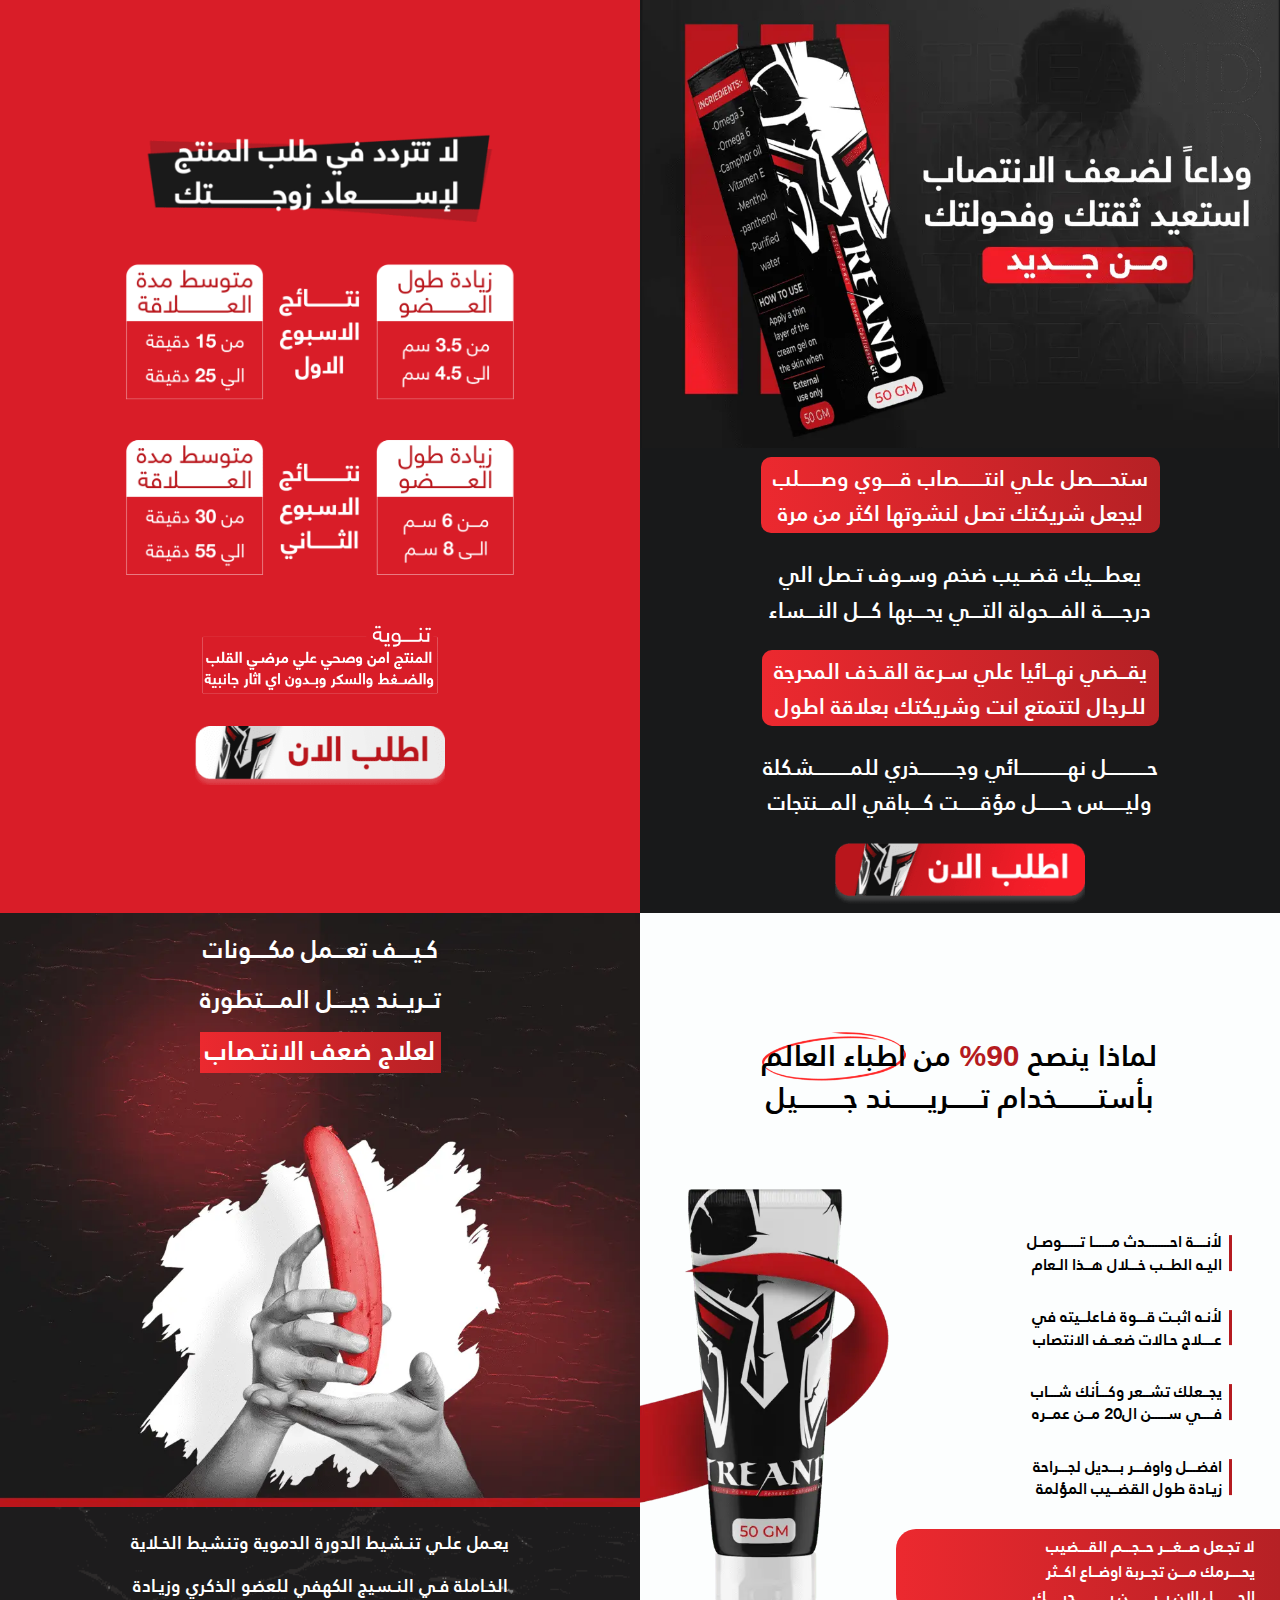
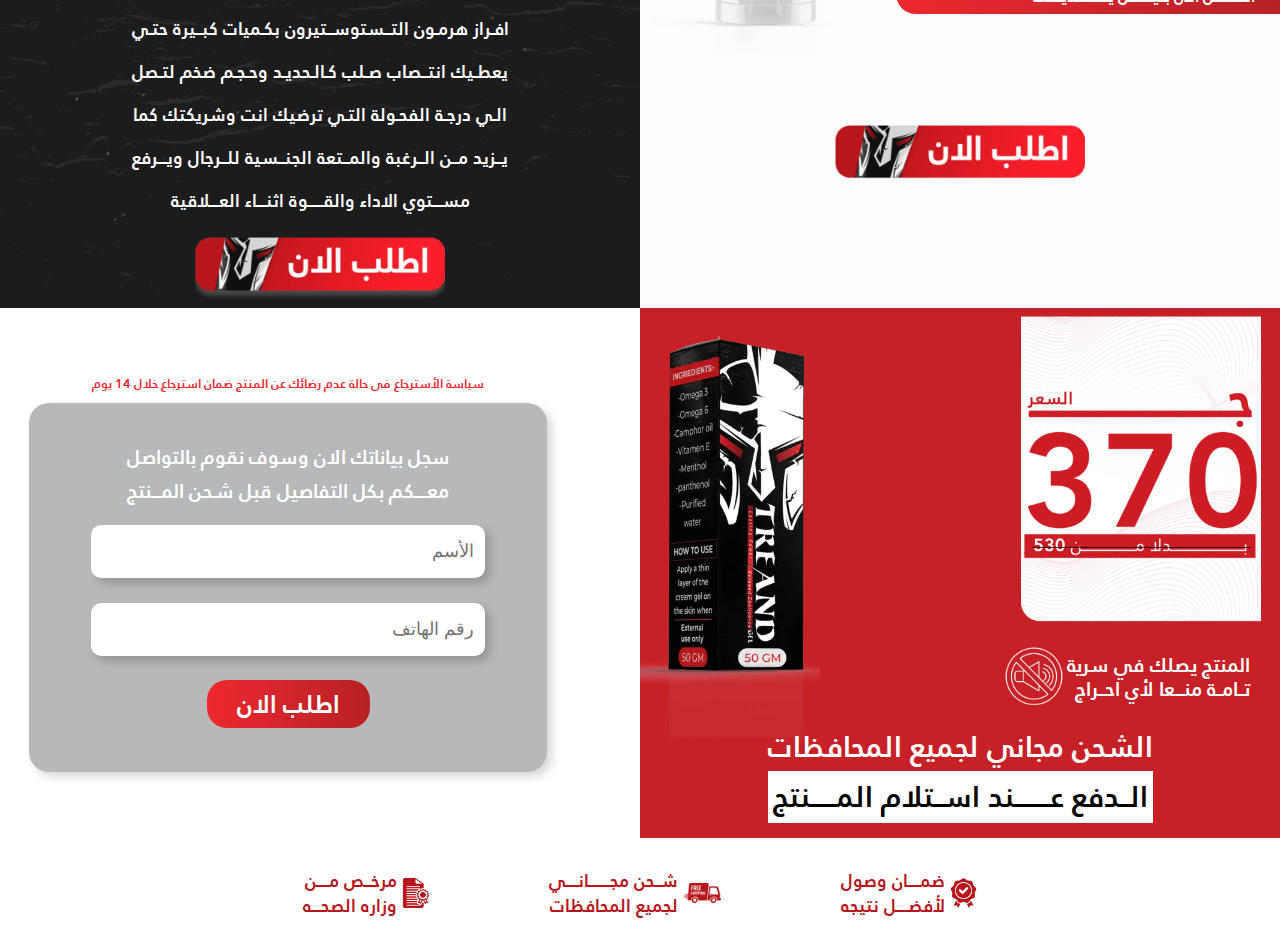
==== commit 7419da8c: "Add files via upload" ====
--- a/index.html
+++ b/index.html
@@ -80,7 +80,7 @@
           <div class="div">
             <ul>
               <li>
-                لأنــــة احـــــــدث مــــــا تــــــوصـل <br />
+                لأنــــة احــــــــدث مــــــا تــــــوصـل <br />
                 اليـه الطــب خـــلال هــذا الـعام
               </li>
               <li>
@@ -88,7 +88,7 @@
                 عــــلاج حـالات ضعــف الانتصاب
               </li>
               <li>
-                يجــعلك تشــعر وكــأنك شـــاب <br />
+                يجــعلك تشــعر وكـــأنك شـــاب <br />
                 فــــي ســـــن ال20 مــن عمــره
               </li>
               <li>
@@ -224,13 +224,14 @@
                   value="./thanksPage.html"
                 />
                 <div class="div-btn">
-                  <button
+                  <span onclick="submit_Form()"
                     id="btnSubmit"
                     class="btn btn-block send-data"
-                    type="submit"
+                    
                   >
                     <span> اطلب اﻻن </span>
-                  </button>
+                  </span>
+                </div>
                 </div>
               </div>
             </form>
@@ -267,40 +268,6 @@
       </div>
     </section>
 
-    <script>
-      const Mobile_Number = document.getElementById("password");
-      const form = document.getElementById("form");
-      const errorElement = document.getElementById("error");
-
-      form.addEventListener("submit", (e) => {
-        let messages = [];
-        var Mobile_Number_Value = Mobile_Number.value;
-        var first_Three_NUM = Mobile_Number_Value.substring(0, 3);
-
-        if (
-          Mobile_Number.value.length < 11 ||
-          (first_Three_NUM !== "010" &&
-            first_Three_NUM !== "011" &&
-            first_Three_NUM !== "012" &&
-            first_Three_NUM !== "015" &&
-            first_Three_NUM !== "٠١٠" &&
-            first_Three_NUM !== "٠١١" &&
-            first_Three_NUM !== "٠١٢" &&
-            first_Three_NUM !== "٠١٥")
-        ) {
-          messages.push("رقم الهاتف غير صحيح !");
-        }
-
-        if (Mobile_Number.value.length > 11) {
-          messages.push("رقم الهاتف غير صحيح !");
-        }
-
-        if (messages.length > 0) {
-          e.preventDefault();
-          errorElement.innerText = messages.join(", ");
-        }
-      });
-    </script>
 
     <script>
       async function getClientLocation() {
